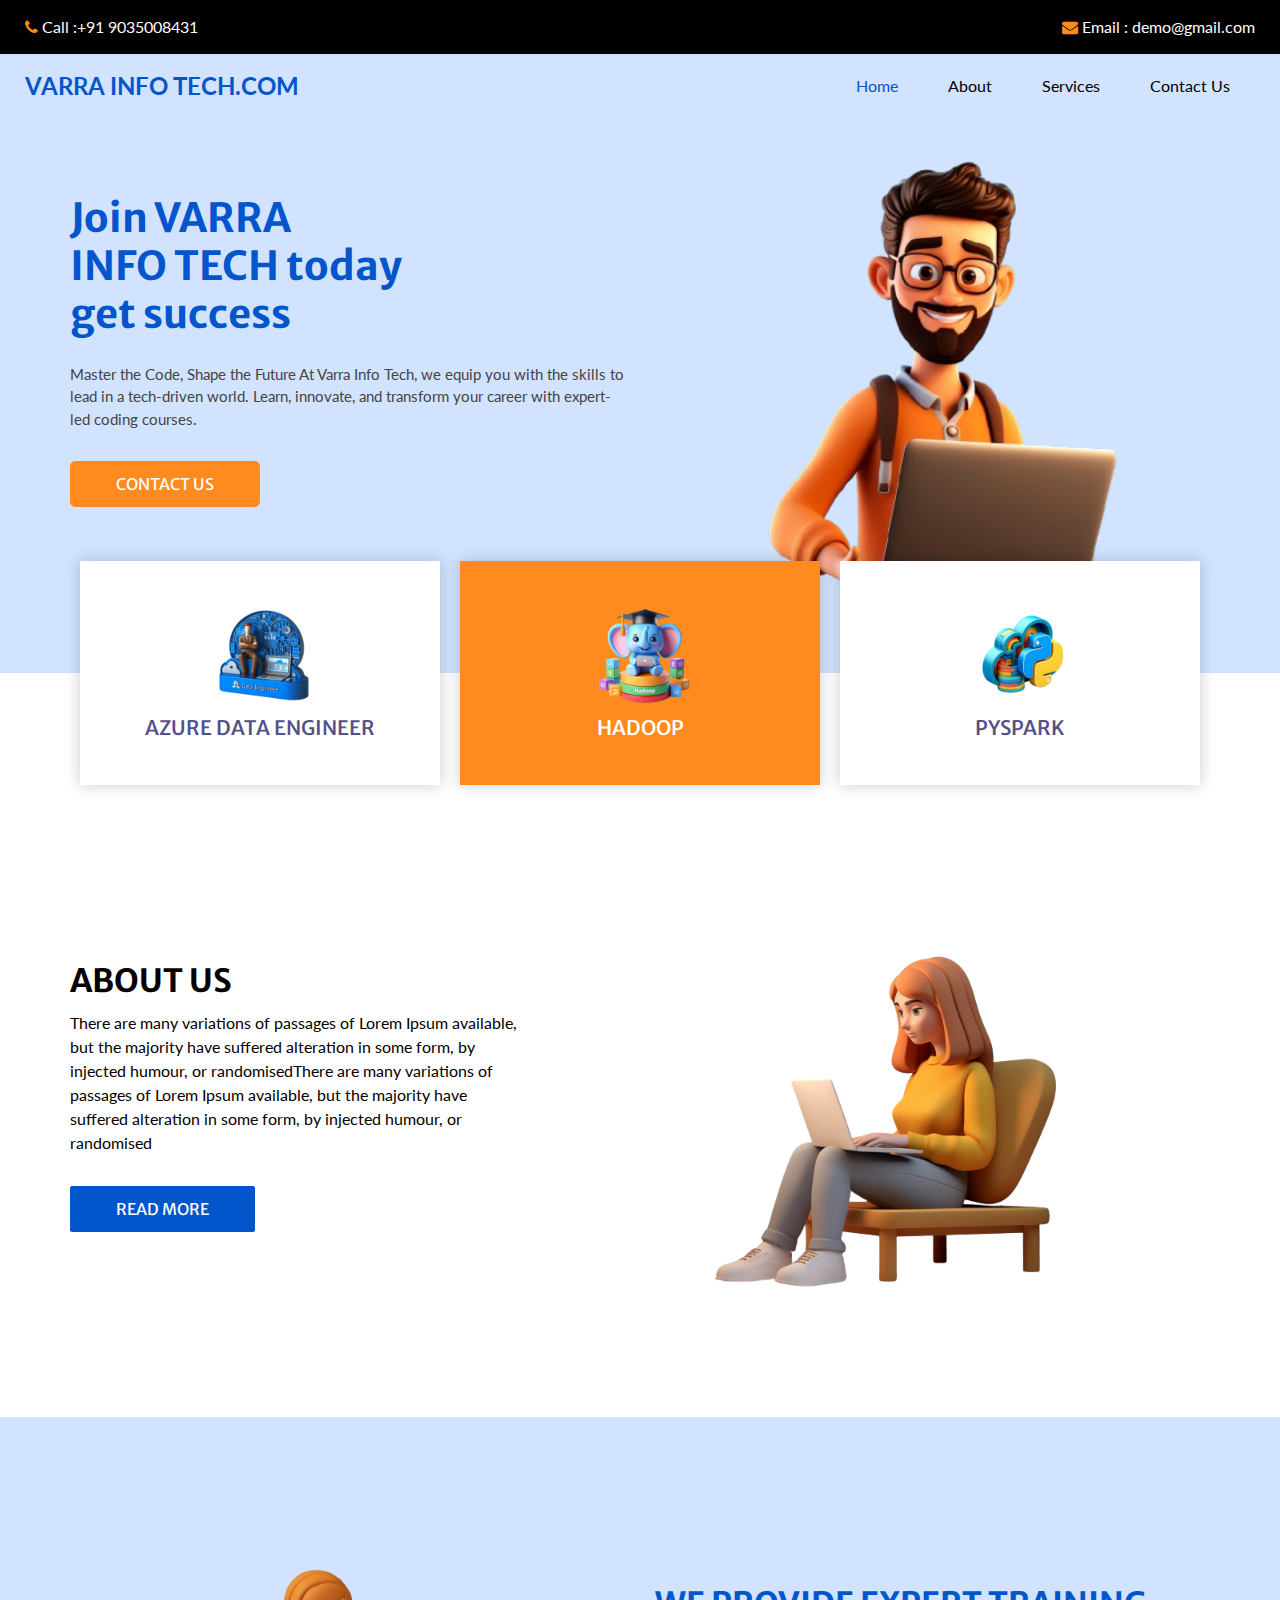
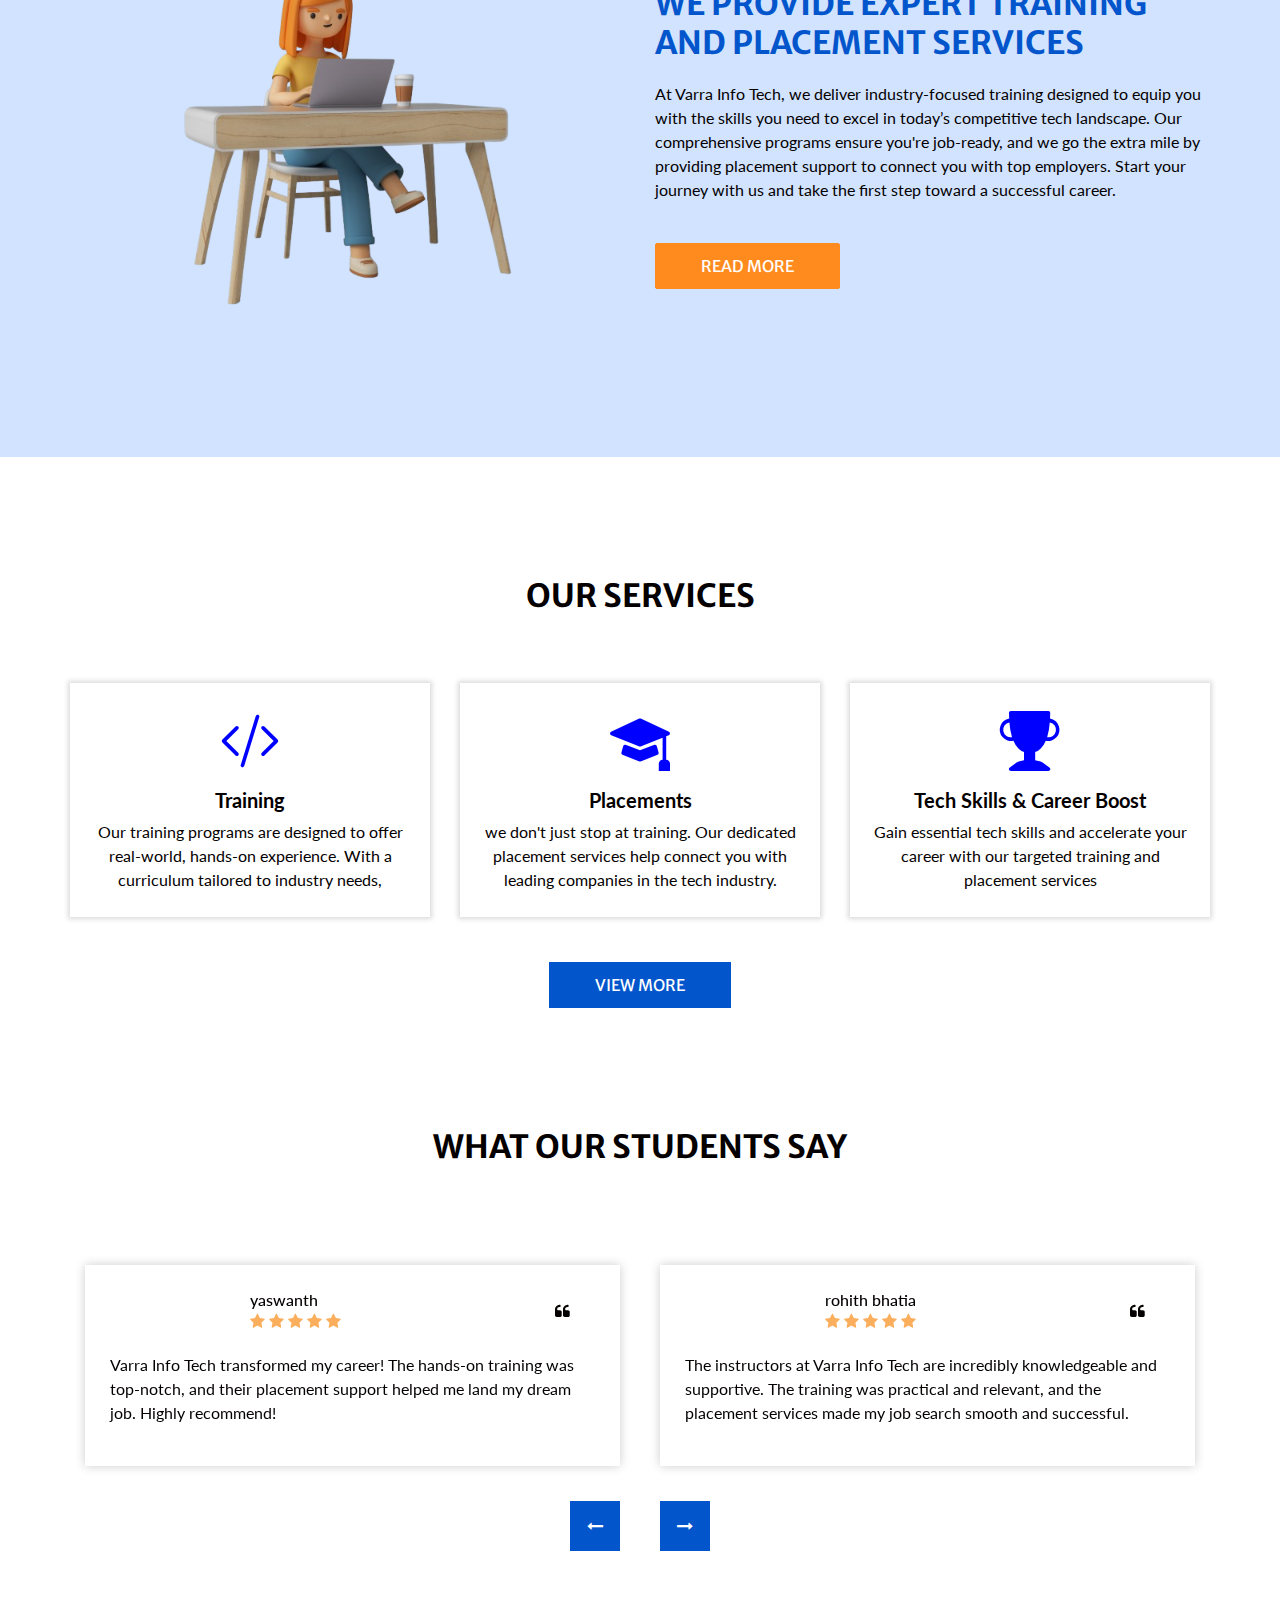
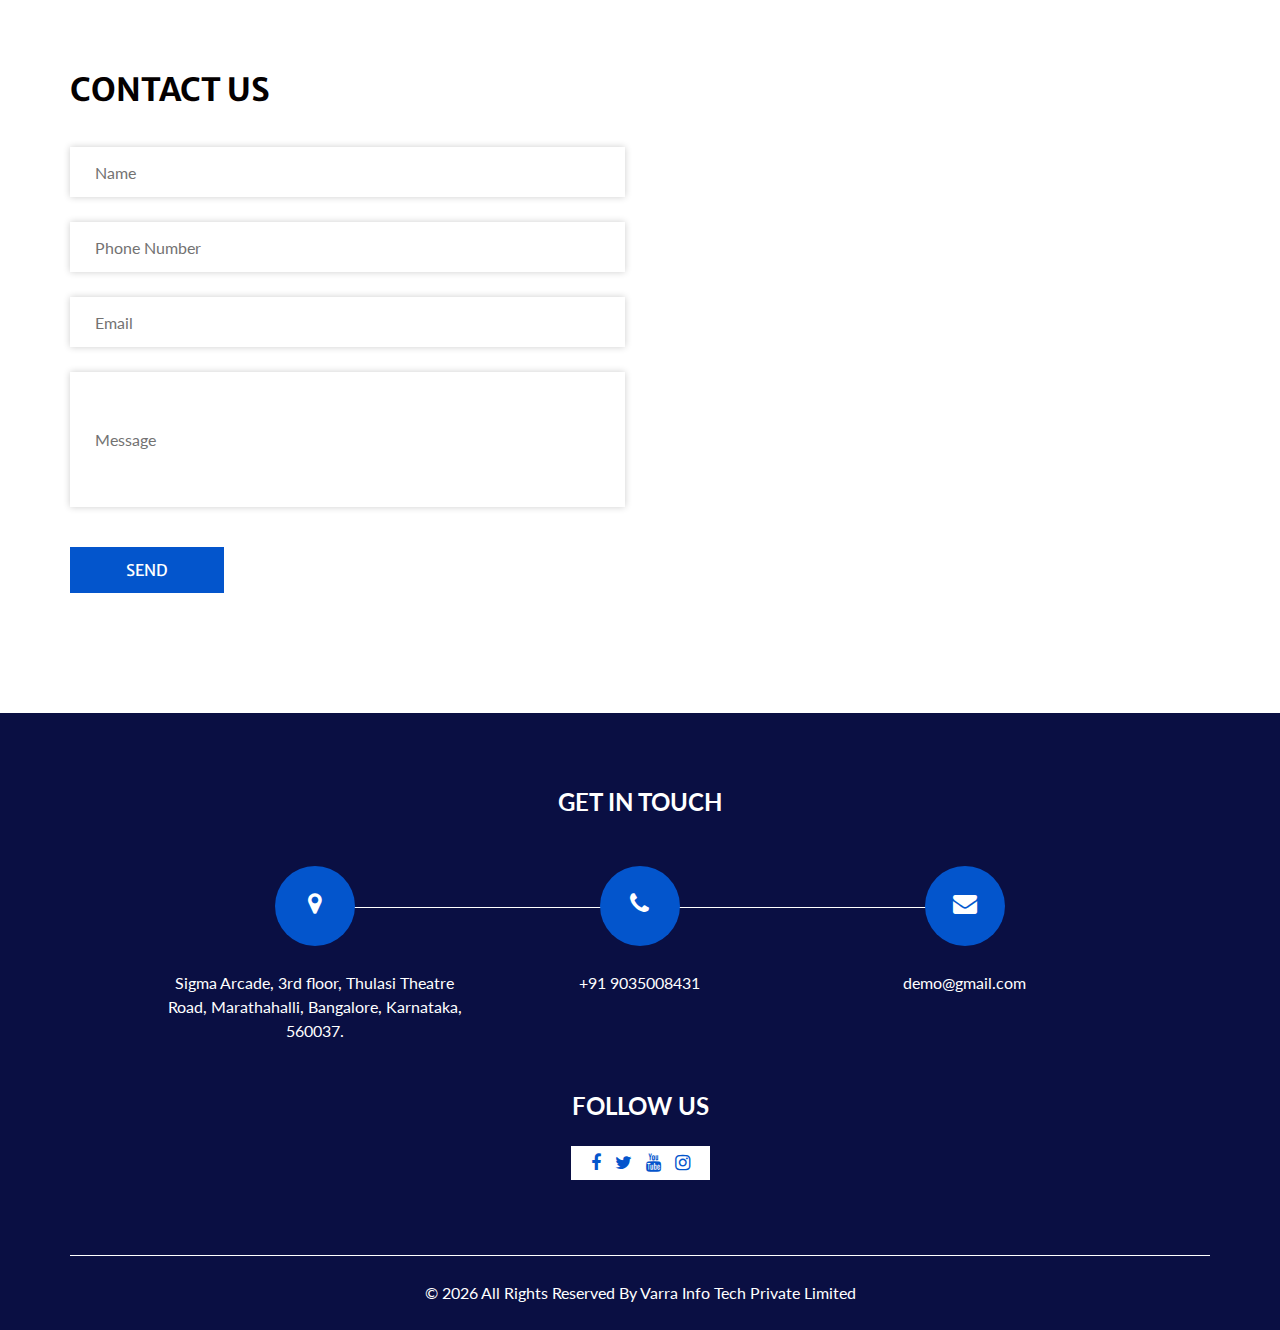
==== index.html @ 155549ef "varra" ====
<!DOCTYPE html>
<html>

<head>
  <!-- Basic -->
  <meta charset="utf-8" />
  <meta http-equiv="X-UA-Compatible" content="IE=edge" />
  <!-- Mobile Metas -->
  <meta name="viewport" content="width=device-width, initial-scale=1, shrink-to-fit=no" />
  <!-- Site Metas -->
  <meta name="keywords" content="" />
  <meta name="description" content="" />
  <meta name="author" content="" />

  <title>Inance</title>

  <!-- slider stylesheet -->
  <link rel="stylesheet" type="text/css" href="https://cdnjs.cloudflare.com/ajax/libs/OwlCarousel2/2.3.4/assets/owl.carousel.min.css" />
  <!-- bootstrap core css -->
  <link rel="stylesheet" type="text/css" href="css/bootstrap.css" />
  <!-- font awesome style -->
  <link rel="stylesheet" type="text/css" href="css/font-awesome.min.css" />

  <!-- Custom styles for this template -->
  <link href="css/style.css" rel="stylesheet" />
  <!-- responsive style -->
  <link href="css/responsive.css" rel="stylesheet" />

</head>

<body>
  <div class="hero_area">
    <!-- header section strats -->
    <header class="header_section">
      <div class="header_top">
        <div class="container-fluid">
          <div class="contact_nav">
            <a href="">
              <i class="fa fa-phone" aria-hidden="true"></i>
              <span>
                Call :+91 9035008431
              </span>
            </a>
            <a href="">
              <i class="fa fa-envelope" aria-hidden="true"></i>
              <span>
                Email : demo@gmail.com
              </span>
            </a>
          </div>
        </div>
      </div>
      <div class="header_bottom">
        <div class="container-fluid">
          <nav class="navbar navbar-expand-lg custom_nav-container ">
            <a class="navbar-brand" href="index.html">
              <span>
                VARRA INFO TECH.COM
              </span>
            </a>

            <button class="navbar-toggler" type="button" data-toggle="collapse" data-target="#navbarSupportedContent" aria-controls="navbarSupportedContent" aria-expanded="false" aria-label="Toggle navigation">
              <span class=""> </span>
            </button>

            <div class="collapse navbar-collapse" id="navbarSupportedContent">
              <ul class="navbar-nav ">
                <li class="nav-item active">
                  <a class="nav-link" href="index.html">Home <span class="sr-only">(current)</span></a>
                </li>
                <li class="nav-item">
                  <a class="nav-link" href="about.html"> About</a>
                </li>
                <li class="nav-item">
                  <a class="nav-link" href="service.html">Services</a>
                </li>
                <li class="nav-item">
                  <a class="nav-link" href="contact.html">Contact Us</a>
                </li>
              </ul>
            </div>
          </nav>
        </div>
      </div>
    </header>
    <!-- end header section -->
    <!-- slider section -->
    <section class="slider_section ">
      <div class="container ">
        <div class="row">
          <div class="col-md-6 ">
            <div class="detail-box">
              <h1>
                Join VARRA <br>
                INFO TECH today <br>
                get success
              </h1>
              <p>
                Master the Code, Shape the Future
At Varra Info Tech, we equip you with the skills to lead in a tech-driven world. Learn, innovate, and transform your career with expert-led coding courses.
              </p>
              <a href="">
                Contact Us
              </a>
            </div>
          </div>
          <div class="col-md-6">
            <div class="img-box">
              <img src="images/view-3d-man-using-laptop-removebg-preview.png" alt="">
            </div>
          </div>
        </div>
      </div>
    </section>
    <!-- end slider section -->
  </div>

  <!-- feature section -->
  <section class="feature_section">
    <div class="container">
      <div class="feature_container">
        <div class="box">
          <div class="img-box">
           <img class="b-logos" src="./images/azure-removebg-preview.png" alt="">
          </div>
          <h5 class="name">
            Azure data engineer
          </h5>
        </div>
        <div class="box active">
          <div class="img-box">
            <img class="b-logos" src="./images/hadoop-removebg-preview.png" alt="">
          </div>
          <h5 class="name">
            Hadoop
          </h5>
        </div>
        <div class="box">
          <div class="img-box">
            <img class="b-logos" src="./images/python-removebg-preview.png" alt="">
          </div>
          <h5 class="name">
            Pyspark
          </h5>
        </div>
      </div>
    </div>
  </section>

  <!-- end feature section -->

  <!-- about section -->

  <section class="about_section layout_padding-bottom">
    <div class="container">
      <div class="row">
        <div class="col-lg-5 col-md-6">
          <div class="detail-box">
            <h2>
              About us
            </h2>
            <p>
              There are many variations of passages of Lorem Ipsum available, but the majority have suffered alteration in some form, by injected humour, or randomisedThere are many variations of passages of Lorem Ipsum available, but the majority have suffered alteration in some form, by injected humour, or randomised
            </p>
            <a href="">
              Read More
            </a>
          </div>
        </div>
        <div class="col-lg-7 col-md-6">
          <div class="img-box">
            <img class="three-d-img"src="images/3d-rendering-cartoon-like-woman-working-computer-removebg-preview.png" alt="">
          </div>
        </div>
      </div>
    </div>
  </section>

  <!-- end about section -->


  <!-- professional section -->

  <section class="professional_section layout_padding">
    <div class="container">
      <div class="row">
        <div class="col-md-6">
          <div class="img-box">
            <img class="three-d-img" src="images/13678513_5190435-removebg-preview.png" alt="">
          </div>
        </div>
        <div class="col-md-6 ">
          <div class="detail-box">
            <h2>
              We Provide Expert Training and
              Placement Services
            </h2>
            <p>
              At Varra Info Tech, we deliver industry-focused training designed to equip you with the skills you need to excel in today’s competitive tech landscape. Our comprehensive programs ensure you're job-ready, and we go the extra mile by providing placement support to connect you with top employers. Start your journey with us and take the first step toward a successful career.
            </p>
            <a href="">
              Read More
            </a>
          </div>
        </div>
      </div>
    </div>
  </section>

  <!-- end professional section -->

  <!-- service section -->

  <section class="service_section layout_padding">
    <div class="container ">
      <div class="heading_container heading_center">
        <h2> Our Services </h2>
      </div>
      <div class="row">
        <div class="col-sm-6 col-md-4 mx-auto">
          <div class="box ">
            <div class="img-box">
              <i class="bi bi-code-slash b-ico"></i>
            </div>
            <div class="detail-box">
              <h5>
                Training
              </h5>
              <p>
                Our training programs are designed to offer real-world, hands-on experience. With a curriculum tailored to industry needs,
              </p>
            </div>
          </div>
        </div>
        <div class="col-sm-6 col-md-4 mx-auto">
          <div class="box ">
            <div class="img-box">
              <i class="bi bi-mortarboard-fill b-ico"></i>
            </div>
            <div class="detail-box">
              <h5>
                Placements
              </h5>
              <p>
                we don't just stop at training. Our dedicated placement services help connect you with leading companies in the tech industry.
              </p>
            </div>
          </div>
        </div>
        <div class="col-sm-6 col-md-4 mx-auto">
          <div class="box ">
            <div class="img-box">
              <i class="bi bi-trophy-fill b-ico"></i>
            </div>
            <div class="detail-box">
              <h5>
                Tech Skills & Career Boost
              </h5>
              <p>
                Gain essential tech skills and accelerate your career with our targeted training and placement services
              </p>
            </div>
          </div>
        </div>
      </div>
      <div class="btn-box">
        <a href="">
          View More
        </a>
      </div>
    </div>
  </section>

  <!-- end service section -->

  <!-- client section -->

  <section class="client_section ">
    <div class="container">
      <div class="heading_container heading_center">
        <h2>
          What Our Students Say
        </h2>
      </div>
      <div class="carousel-wrap layout_padding2-top ">
        <div class="owl-carousel">
          <div class="item">
            <div class="box">
              <div class="client_id">
                <div class="img-box">
                  <img src="images/client-1.jpg" alt="">
                </div>
                <div class="client_detail">
                  <div class="client_info">
                    <h6>
                      yaswanth
                    </h6>
                    <i class="fa fa-star" aria-hidden="true"></i>
                    <i class="fa fa-star" aria-hidden="true"></i>
                    <i class="fa fa-star" aria-hidden="true"></i>
                    <i class="fa fa-star" aria-hidden="true"></i>
                    <i class="fa fa-star" aria-hidden="true"></i>
                  </div>
                  <i class="fa fa-quote-left" aria-hidden="true"></i>
                </div>
              </div>
              <div class="client_text">
                <p>
                  Varra Info Tech transformed my career! The hands-on training was top-notch, and their placement support helped me land my dream job. Highly recommend!
                </p>
              </div>
            </div>
          </div>
          <div class="item">
            <div class="box">
              <div class="client_id">
                <div class="img-box">
                  <img src="images/client-2.jpg" alt="">
                </div>
                <div class="client_detail">
                  <div class="client_info">
                    <h6>
                      rohith bhatia
                    </h6>
                    <i class="fa fa-star" aria-hidden="true"></i>
                    <i class="fa fa-star" aria-hidden="true"></i>
                    <i class="fa fa-star" aria-hidden="true"></i>
                    <i class="fa fa-star" aria-hidden="true"></i>
                    <i class="fa fa-star" aria-hidden="true"></i>
                  </div>
                  <i class="fa fa-quote-left" aria-hidden="true"></i>
                </div>
              </div>
              <div class="client_text">
                <p>
                  The instructors at Varra Info Tech are incredibly knowledgeable and supportive. The training was practical and relevant, and the placement services made my job search smooth and successful.
                </p>
              </div>
            </div>
          </div>
          <div class="item">
            <div class="box">
              <div class="client_id">
                <div class="img-box">
                  <img src="images/client-1.jpg" alt="">
                </div>
                <div class="client_detail">
                  <div class="client_info">
                    <h6>
                      David
                    </h6>
                    <i class="fa fa-star" aria-hidden="true"></i>
                    <i class="fa fa-star" aria-hidden="true"></i>
                    <i class="fa fa-star" aria-hidden="true"></i>
                    <i class="fa fa-star" aria-hidden="true"></i>
                    <i class="fa fa-star" aria-hidden="true"></i>
                  </div>
                  <i class="fa fa-quote-left" aria-hidden="true"></i>
                </div>
              </div>
              <div class="client_text">
                <p>
                  I couldn’t have asked for a better learning experience. Varra Info Tech provided exceptional training and excellent job placement assistance. My new career path is thanks to them!
                </p>
              </div>
            </div>
          </div>
          <div class="item">
            <div class="box">
              <div class="client_id">
                <div class="img-box">
                  <img src="images/client-2.jpg" alt="">
                </div>
                <div class="client_detail">
                  <div class="client_info">
                    <h6>
                      sarah W
                    </h6>
                    <i class="fa fa-star" aria-hidden="true"></i>
                    <i class="fa fa-star" aria-hidden="true"></i>
                    <i class="fa fa-star" aria-hidden="true"></i>
                    <i class="fa fa-star" aria-hidden="true"></i>
                    <i class="fa fa-star" aria-hidden="true"></i>
                  </div>
                  <i class="fa fa-quote-left" aria-hidden="true"></i>
                </div>
              </div>
              <div class="client_text">
                <p>
                  Varra Info Tech offers comprehensive training that truly prepares you for the industry. The placement team is also fantastic — I got a great job right after completing the course!
                </p>
              </div>
            </div>
          </div>
        </div>
      </div>
    </div>
  </section>

  <!-- end client section -->

  <!-- contact section -->

  <section class="contact_section layout_padding">
    <div class="container">
      <div class="heading_container">
        <h2>
          Contact Us
        </h2>
      </div>
      <div class="row">
        <div class="col-md-6">
          <form action="">
            <div>
              <input type="text" placeholder="Name" />
            </div>
            <div>
              <input type="text" placeholder="Phone Number" />
            </div>
            <div>
              <input type="email" placeholder="Email" />
            </div>
            <div>
              <input type="text" class="message-box" placeholder="Message" />
            </div>
            <div class="d-flex ">
              <button>
                SEND
              </button>
            </div>
          </form>
        </div>
        <div class="col-md-6">
          <div class="map_container">
            <div class="map">
              <div id="googleMap" style="width:100%;height:100%;">
                <iframe src="https://www.google.com/maps/embed?pb=!1m18!1m12!1m3!1d3888.244846507994!2d77.69542037428357!3d12.956178287357764!2m3!1f0!2f0!3f0!3m2!1i1024!2i768!4f13.1!3m3!1m2!1s0x3bae13ccbdf0d9d7%3A0x99f592936b758541!2s434%2C%20Tulsi%20Theater%20Rd%2C%20Marathahalli%20Village%2C%20Marathahalli%2C%20Bengaluru%2C%20Karnataka%20560037!5e0!3m2!1sen!2sin!4v1726116457026!5m2!1sen!2sin" width="600" height="450" style="border:0;" allowfullscreen="" loading="lazy" referrerpolicy="no-referrer-when-downgrade"></iframe>
              </div>
            </div>
          </div>
        </div>
      </div>
    </div>
  </section>

  <!-- end contact section -->


  <!-- info section -->
  <section class="info_section ">
    <div class="container">
      <h4>
        Get In Touch
      </h4>
      <div class="row">
        <div class="col-lg-10 mx-auto">
          <div class="info_items">
            <div class="row">
              <div class="col-md-4">
                <a href="">
                  <div class="item ">
                    <div class="img-box ">
                      <i class="fa fa-map-marker" aria-hidden="true"></i>
                    </div>
                    <p>
                      Sigma Arcade, 3rd floor,
Thulasi Theatre Road,
Marathahalli, Bangalore,
Karnataka, 560037.
                    </p>
                  </div>
                </a>
              </div>
              <div class="col-md-4">
                <a href="">
                  <div class="item ">
                    <div class="img-box ">
                      <i class="fa fa-phone" aria-hidden="true"></i>
                    </div>
                    <p>
                     +91 9035008431
                    </p>
                  </div>
                </a>
              </div>
              <div class="col-md-4">
                <a href="">
                  <div class="item ">
                    <div class="img-box">
                      <i class="fa fa-envelope" aria-hidden="true"></i>
                    </div>
                    <p>
                      demo@gmail.com
                    </p>
                  </div>
                </a>
              </div>
            </div>
          </div>
        </div>
      </div>
    </div>
    <div class="social-box">
      <h4>
        Follow Us
      </h4>
      <div class="box">
        <a href="">
          <i class="fa fa-facebook" aria-hidden="true"></i>
        </a>
        <a href="">
          <i class="fa fa-twitter" aria-hidden="true"></i>
        </a>
        <a href="">
          <i class="fa fa-youtube" aria-hidden="true"></i>
        </a>
        <a href="">
          <i class="fa fa-instagram" aria-hidden="true"></i>
        </a>
      </div>
    </div>
  </section>



  <!-- end info_section -->

  <!-- footer section -->
  <footer class="footer_section">
    <div class="container">
      <p>
        &copy; <span id="displayDateYear"></span> All Rights Reserved By
        <a href="https://html.design/">Varra Info Tech Private Limited</a>
      </p>
    </div>
  </footer>
  <!-- footer section -->

  <script src="js/jquery-3.4.1.min.js"></script>
  <script src="js/bootstrap.js"></script>
  <script src="https://cdnjs.cloudflare.com/ajax/libs/OwlCarousel2/2.3.4/owl.carousel.min.js">
  </script>
  <script src="js/custom.js"></script>
 


</body>

</html>
---- css/style.css ----
@import url("https://cdn.jsdelivr.net/npm/bootstrap-icons@1.11.3/font/bootstrap-icons.min.css");
@import url("https://fonts.googleapis.com/css2?family=Lato:wght@400;700&family=Merriweather+Sans:wght@400;700&display=swap");
body {
  font-family: 'Lato', sans-serif;
  color: #040000;
}

.layout_padding {
  padding-top: 120px;
  padding-bottom: 120px;
}

.layout_padding2 {
  padding: 45px 0;
}

.layout_padding2-top {
  padding-top: 45px;
}

.layout_padding2-bottom {
  padding-bottom: 45px;
}

.layout_padding-top {
  padding-top: 120px;
}

.layout_padding-bottom {
  padding-bottom: 120px;
}

.heading_container {
  display: -webkit-box;
  display: -ms-flexbox;
  display: flex;
  -webkit-box-orient: vertical;
  -webkit-box-direction: normal;
      -ms-flex-direction: column;
          flex-direction: column;
  -webkit-box-align: start;
      -ms-flex-align: start;
          align-items: flex-start;
}

.heading_container h2 {
  font-weight: bold;
  display: -webkit-box;
  display: -ms-flexbox;
  display: flex;
  -webkit-box-align: center;
      -ms-flex-align: center;
          align-items: center;
  text-transform: uppercase;
  font-family: 'Merriweather Sans', sans-serif;
}

.heading_container p {
  margin-bottom: 0;
}

.heading_container.heading_center {
  -webkit-box-align: center;
      -ms-flex-align: center;
          align-items: center;
  text-align: center;
}

h1,
h2 {
  font-family: 'Merriweather Sans', sans-serif;
}

a,
a:hover,
a:focus {
  text-decoration: none;
}

/*header section*/
.hero_area {
  position: relative;
  background-color: #d1e3ff;
}

.header_section .container-fluid {
  padding-right: 25px;
  padding-left: 25px;
}

.header_section .header_top {
  padding: 15px 0;
  background-color: #000000;
}

.header_section .header_top .contact_nav {
  display: -webkit-box;
  display: -ms-flexbox;
  display: flex;
  -webkit-box-pack: justify;
      -ms-flex-pack: justify;
          justify-content: space-between;
}

.header_section .header_top .contact_nav a {
  color: #ffffff;
}

.header_section .header_top .contact_nav a i {
  color: #ff8a1d;
}

.header_section .header_bottom {
  padding: 10px 0;
}

.navbar-brand {
  padding: 0;
  margin: 0;
  color: #000000;
  font-weight: bold;
  font-size: 24px;
  font-weight: bold;
}

.navbar-brand span {
  color: #0355cc;
  text-transform: uppercase;
}

.custom_nav-container {
  padding: 0;
}

.custom_nav-container .navbar-nav {
  margin-left: auto;
}

.custom_nav-container .navbar-nav .nav-item .nav-link {
  padding: 10px 25px;
  color: #000000;
  text-align: center;
}

.custom_nav-container .navbar-nav .nav-item:hover .nav-link, .custom_nav-container .navbar-nav .nav-item.active .nav-link {
  color: #0355cc;
}

.custom_nav-container .form-inline .nav_search-btn {
  width: 35px;
  height: 35px;
  padding: 0;
  border: none;
  color: #000000;
}

.custom_nav-container .form-inline .nav_search-btn:hover {
  color: #0355cc;
}

.custom_nav-container .navbar-toggler {
  outline: none;
}

.custom_nav-container .navbar-toggler {
  padding: 0;
  width: 37px;
  height: 42px;
  -webkit-transition: all .3s;
  transition: all .3s;
}

.custom_nav-container .navbar-toggler span {
  display: block;
  width: 35px;
  height: 4px;
  background-color: #000000;
  margin: 7px 0;
  -webkit-transition: all 0.3s;
  transition: all 0.3s;
  position: relative;
  border-radius: 5px;
  -webkit-transition: all .3s;
  transition: all .3s;
}

.custom_nav-container .navbar-toggler span::before, .custom_nav-container .navbar-toggler span::after {
  content: "";
  position: absolute;
  left: 0;
  height: 100%;
  width: 100%;
  background-color: #000000;
  top: -10px;
  border-radius: 5px;
  -webkit-transition: all .3s;
  transition: all .3s;
}

.custom_nav-container .navbar-toggler span::after {
  top: 10px;
}

.custom_nav-container .navbar-toggler[aria-expanded="true"] {
  -webkit-transform: rotate(360deg);
          transform: rotate(360deg);
}

.custom_nav-container .navbar-toggler[aria-expanded="true"] span {
  -webkit-transform: rotate(45deg);
          transform: rotate(45deg);
}

.custom_nav-container .navbar-toggler[aria-expanded="true"] span::before, .custom_nav-container .navbar-toggler[aria-expanded="true"] span::after {
  -webkit-transform: rotate(90deg);
          transform: rotate(90deg);
  top: 0;
}

.custom_nav-container .navbar-toggler[aria-expanded="true"] .s-1 {
  -webkit-transform: rotate(45deg);
          transform: rotate(45deg);
  margin: 0;
  margin-bottom: -4px;
}

.custom_nav-container .navbar-toggler[aria-expanded="true"] .s-2 {
  display: none;
}

.custom_nav-container .navbar-toggler[aria-expanded="true"] .s-3 {
  -webkit-transform: rotate(-45deg);
          transform: rotate(-45deg);
  margin: 0;
  margin-top: -4px;
}

.custom_nav-container .navbar-toggler[aria-expanded="false"] .s-1,
.custom_nav-container .navbar-toggler[aria-expanded="false"] .s-2,
.custom_nav-container .navbar-toggler[aria-expanded="false"] .s-3 {
  -webkit-transform: none;
          transform: none;
}

.quote_btn-container {
  display: -webkit-box;
  display: -ms-flexbox;
  display: flex;
  -webkit-box-align: center;
      -ms-flex-align: center;
          align-items: center;
}

.quote_btn-container a {
  color: #ffffff;
  margin-right: 25px;
  text-transform: uppercase;
}

.quote_btn-container a span {
  margin-left: 5px;
}

.quote_btn-container a:hover {
  color: #ff8a1d;
}

/*end header section*/
/* slider section */
.slider_section {
  -webkit-box-flex: 1;
      -ms-flex: 1;
          flex: 1;
  display: -webkit-box;
  display: -ms-flexbox;
  display: flex;
  -webkit-box-align: center;
      -ms-flex-align: center;
          align-items: center;
  background-size: cover;
  background-position: bottom;
}

.slider_section .row {
  -webkit-box-align: center;
      -ms-flex-align: center;
          align-items: center;
}

.slider_section #customCarousel1 {
  width: 100%;
  position: unset;
}

.slider_section .detail-box {
  padding-bottom: 90px;
}

.slider_section .detail-box h1 {
  font-weight: bold;
  margin-bottom: 25px;
  color: #0355cc;
}

.slider_section .detail-box p {
  color: #444;
  font-size: 15px;
}

.slider_section .detail-box a {
  display: inline-block;
  font-family: 'Merriweather Sans', sans-serif;
  text-transform: uppercase;
  padding: 10px 45px;
  background-color: #ff8a1d;
  border: 1px solid #ff8a1d;
  border-radius: 5px;
  color: #ffffff;
  margin-top: 15px;
}

.slider_section .detail-box a:hover {
  background-color: transparent;
  color: #ff8a1d;
}

.slider_section .img-box img {
  width: 100%;
}

.feature_section {
  -webkit-transform: translateY(-50%);
          transform: translateY(-50%);
}

.feature_section .feature_container {
  display: -webkit-box;
  display: -ms-flexbox;
  display: flex;
}

.feature_section .feature_container .box {
  -webkit-box-flex: 1;
      -ms-flex: 1;
          flex: 1;
  display: -webkit-box;
  display: -ms-flexbox;
  display: flex;
  -webkit-box-orient: vertical;
  -webkit-box-direction: normal;
      -ms-flex-direction: column;
          flex-direction: column;
  -webkit-box-align: center;
      -ms-flex-align: center;
          align-items: center;
  text-align: center;
  margin: 0 10px;
  padding: 45px 15px;
  background-color: #ffffff;
  color: #555089;
  -webkit-transition: all 0.3s;
  transition: all 0.3s;
  -webkit-box-shadow: 0 0 15px 0 rgba(0, 0, 0, 0.2);
          box-shadow: 0 0 15px 0 rgba(0, 0, 0, 0.2);
}

.feature_section .feature_container .box .img-box {
  width: 90px;
  height: 90px;
}

.feature_section .feature_container .box .img-box svg {
  width: 100%;
  height: auto;
  max-height: 100%;
  fill: #726dae;
  -webkit-transition: all 0.3s;
  transition: all 0.3s;
}

.feature_section .feature_container .box .img-box svg path {
  fill: #726dae;
}

.feature_section .feature_container .box .name {
  margin-top: 20px;
  text-transform: uppercase;
  font-family: 'Merriweather Sans', sans-serif;
  margin-bottom: 0;
}

.feature_section .feature_container .box:hover, .feature_section .feature_container .box.active {
  background-color: #ff8a1d;
  color: #ffffff;
}

.feature_section .feature_container .box:hover .img-box svg, .feature_section .feature_container .box.active .img-box svg {
  fill: #ffffff;
}

.feature_section .feature_container .box:hover .img-box svg path, .feature_section .feature_container .box.active .img-box svg path {
  fill: #ffffff;
}

.about_section .row {
  -webkit-box-align: center;
      -ms-flex-align: center;
          align-items: center;
}

.about_section .detail-box h2 {
  text-transform: uppercase;
  font-weight: bold;
}

.about_section .detail-box p {
  margin-top: 10px;
}

.about_section .detail-box a {
  margin-top: 15px;
  display: inline-block;
  font-family: 'Merriweather Sans', sans-serif;
  text-transform: uppercase;
  padding: 10px 45px;
  background-color: #0355cc;
  border: 1px solid #0355cc;
  border-radius: 2px;
  color: #ffffff;
}

.about_section .detail-box a:hover {
  background-color: transparent;
  color: #0355cc;
}

.about_section .img-box img {
  width: 100%;
}

.professional_section {
  background-color: #d1e3ff;
}

.professional_section .row {
  -webkit-box-align: center;
      -ms-flex-align: center;
          align-items: center;
}

.professional_section .img-box img {
  width: 100%;
}

.professional_section .detail-box h2 {
  text-transform: uppercase;
  font-weight: bold;
  color: #0355cc;
}

.professional_section .detail-box p {
  margin-top: 20px;
}

.professional_section .detail-box a {
  margin-top: 25px;
  display: inline-block;
  font-family: 'Merriweather Sans', sans-serif;
  text-transform: uppercase;
  padding: 10px 45px;
  background-color: #ff8a1d;
  border: 1px solid #ff8a1d;
  border-radius: 2px;
  color: #ffffff;
}

.professional_section .detail-box a:hover {
  background-color: transparent;
  color: #ff8a1d;
}

.service_section {
  position: relative;
}

.service_section .box {
  margin-top: 30px;
  text-align: center;
  -webkit-box-shadow: 0 0 5px 2px rgba(0, 0, 0, 0.15);
          box-shadow: 0 0 5px 2px rgba(0, 0, 0, 0.15);
  padding: 25px 15px;
  -webkit-transition: all .3s;
  transition: all .3s;
  display: -webkit-box;
  display: -ms-flexbox;
  display: flex;
  -webkit-box-orient: vertical;
  -webkit-box-direction: normal;
      -ms-flex-direction: column;
          flex-direction: column;
  -webkit-box-align: center;
      -ms-flex-align: center;
          align-items: center;
}

.service_section .box .img-box {
  width: 65px;
  height: 65px;
  display: -webkit-box;
  display: -ms-flexbox;
  display: flex;
  -webkit-box-pack: center;
      -ms-flex-pack: center;
          justify-content: center;
  -webkit-box-align: center;
      -ms-flex-align: center;
          align-items: center;
}

.service_section .box .img-box img {
  max-height: 100%;
  max-width: 100%;
  -webkit-transition: all .3s;
  transition: all .3s;
}

.service_section .box .detail-box {
  margin-top: 15px;
}

.service_section .box .detail-box h5 {
  font-weight: bold;
}

.service_section .box .detail-box p {
  margin: 0;
}

.service_section .box:hover {
  background-color: #ff8a1d;
  color: #ffffff;
}

.service_section .box:hover .img-box img {
  -webkit-filter: brightness(0) invert(1);
          filter: brightness(0) invert(1);
}

.service_section .btn-box {
  display: -webkit-box;
  display: -ms-flexbox;
  display: flex;
  -webkit-box-pack: center;
      -ms-flex-pack: center;
          justify-content: center;
  margin-top: 45px;
}

.service_section .btn-box a {
  display: inline-block;
  font-family: 'Merriweather Sans', sans-serif;
  text-transform: uppercase;
  padding: 10px 45px;
  background-color: #0355cc;
  border: 1px solid #0355cc;
  border-radius: 0;
  color: #ffffff;
}

.service_section .btn-box a:hover {
  background-color: transparent;
  color: #0355cc;
}

.client_section .heading_container {
  -webkit-box-align: center;
      -ms-flex-align: center;
          align-items: center;
  text-align: center;
}

.client_section .box {
  margin: 15px;
  -webkit-box-shadow: 0 0 10px 0 rgba(0, 0, 0, 0.2);
          box-shadow: 0 0 10px 0 rgba(0, 0, 0, 0.2);
  padding: 25px;
}

.client_section .box .client_id {
  display: -webkit-box;
  display: -ms-flexbox;
  display: flex;
}

.client_section .box .client_id .img-box {
  width: 125px;
  min-width: 125px;
  margin-right: 15px;
}

.client_section .box .client_id .img-box img {
  width: 100%;
  border-radius: 100%;
}

.client_section .box .client_id .client_detail {
  display: -webkit-box;
  display: -ms-flexbox;
  display: flex;
  -webkit-box-align: center;
      -ms-flex-align: center;
          align-items: center;
  -webkit-box-pack: justify;
      -ms-flex-pack: justify;
          justify-content: space-between;
  -webkit-box-flex: 1;
      -ms-flex: 1;
          flex: 1;
  padding-right: 25px;
}

.client_section .box .client_id .client_detail .client_info h6 {
  margin-bottom: 0;
}

.client_section .box .client_id .client_detail .client_info i {
  color: #fbaf5d;
}

.client_section .box .client_text {
  margin-top: 20px;
}

.client_section .owl-carousel .owl-nav {
  display: -webkit-box;
  display: -ms-flexbox;
  display: flex;
  -webkit-box-pack: center;
      -ms-flex-pack: center;
          justify-content: center;
  margin-top: 20px;
}

.client_section .owl-carousel .owl-nav button {
  width: 50px;
  height: 50px;
  background-color: #0355cc;
  outline: none;
  margin: 0 20px;
  color: #ffffff;
}

.heading_container {
  margin-bottom: 30px;
}

.contact_section input {
  width: 100%;
  border: none;
  height: 50px;
  margin-bottom: 25px;
  padding-left: 25px;
  background-color: #ffffff;
  outline: none;
  color: #ffffff;
  -webkit-box-shadow: 0 0 7px 0 rgba(0, 0, 0, 0.2);
          box-shadow: 0 0 7px 0 rgba(0, 0, 0, 0.2);
}

.contact_section input::-webkit-input-placeholder {
  color: #737272;
}

.contact_section input:-ms-input-placeholder {
  color: #737272;
}

.contact_section input::-ms-input-placeholder {
  color: #737272;
}

.contact_section input::placeholder {
  color: #737272;
}

.contact_section input.message-box {
  height: 135px;
}

.contact_section button {
  border: none;
  display: inline-block;
  font-family: 'Merriweather Sans', sans-serif;
  text-transform: uppercase;
  padding: 10px 55px;
  background-color: #0355cc;
  border: 1px solid #0355cc;
  border-radius: 0;
  color: #ffffff;
  margin-top: 15px;
}

.contact_section button:hover {
  background-color: transparent;
  color: #0355cc;
}

.contact_section .map_container {
  height: 360px;
}

.contact_section .map_container .map {
  height: 100%;
}

.info_section {
  padding: 75px 0;
  background-color: #0a0f43;
  text-align: center;
  color: #fff;
}

.info_section h4 {
  text-transform: uppercase;
  font-weight: bold;
  margin-bottom: 25px;
}

.info_section .social-box {
  display: -webkit-box;
  display: -ms-flexbox;
  display: flex;
  -webkit-box-orient: vertical;
  -webkit-box-direction: normal;
      -ms-flex-direction: column;
          flex-direction: column;
  -webkit-box-align: center;
      -ms-flex-align: center;
          align-items: center;
  margin-top: 25px;
}

.info_section .social-box .box {
  background-color: #ffffff;
  padding: 5px 15px;
}

.info_section a {
  margin: 0 5px;
  color: #0355cc;
}

.info_section a i {
  font-size: 18px;
}

.info_section a:hover {
  color: #ff8a1d;
}

.info_items a {
  position: relative;
}

.info_items .item {
  display: -webkit-box;
  display: -ms-flexbox;
  display: flex;
  -webkit-box-orient: vertical;
  -webkit-box-direction: normal;
      -ms-flex-direction: column;
          flex-direction: column;
  -webkit-box-align: center;
      -ms-flex-align: center;
          align-items: center;
  text-align: center;
}

.info_items .item .img-box {
  width: 80px;
  height: 80px;
  border-radius: 100%;
  background-color: #ffffff;
  background-repeat: no-repeat;
  background-position: center;
  text-align: center;
  line-height: 80px;
  background-color: #0355cc;
  color: #ffffff;
}

.info_items .item .img-box i {
  font-size: 24px;
}

.info_items .item p {
  margin-top: 25px;
  color: #fff;
  margin-bottom: 0;
  background-color: #0a0f43;
}

.info_items .item:hover .img-box {
  background-color: #ff8a1d;
}

.info_items {
  position: relative;
}

.info_items::before {
  content: "";
  position: absolute;
  top: 65px;
  width: 75%;
  height: 1px;
  background-color: #fff;
  left: 50%;
  -webkit-transform: translateX(-50%);
          transform: translateX(-50%);
}

/* footer section*/
.footer_section {
  background-color: #0a0f43;
}

.footer_section p {
  margin: 0;
  padding: 25px 0;
  color: #ffffff;
  text-align: center;
  border-top: 0.8px solid #ffffff;
}

.footer_section a {
  color: inherit;
}
.b-logos{
  width: 100px;
  height: 100px;
  object-fit: contain;
}
.three-d-img{
  height: 400px;
  width: 350px;
  object-fit: contain;
}
.b-ico{
  font-size: 60px;
  color: blue;
}
---- css/responsive.css ----
@media (max-width: 1300px) {}

@media (max-width: 1120px) {}

@media (max-width: 992px) {
    .hero_area {
        height: auto;
    }

    .header_section .main_nav {
        flex: 1;
    }

    #navbarSupportedContent {
        margin-top: 15px;
    }

    .slider_section {
        padding-top: 45px;
    }

    .feature_section .feature_container .box {
        padding: 30px 15px;
    }

    .feature_section .feature_container .box .img-box {
        width: 75px;
    }


    .feature_section {
        transform: none;
        padding: 90px 0;
    }


}

@media (max-width: 767px) {
    .layout_padding {
        padding-top: 90px;
        padding-bottom: 90px;
    }

    .layout_padding-top {
        padding-top: 90px;
    }

    .layout_padding-bottom {
        padding-bottom: 90px;
    }

    .slider_section .detail-box {
        padding-bottom: 45px;
    }

    .feature_section .feature_container {
        flex-direction: column;
    }

    .feature_section .feature_container .box {
        padding: 30px 15px;
    }

    .feature_section .feature_container .box:not(:nth-last-child(1)) {
        margin-bottom: 15px;
    }

    .about_section .detail-box {
        margin-bottom: 45px;
    }


    .professional_section .img-box {
        display: none;
    }

    .contact_section form {
        margin-bottom: 45px;
    }

    .info_section .info_items::before {
        width: 1px;
        height: 90%;
        top: 25px;
    }

}

@media (max-width: 576px) {}

@media (max-width: 480px) {}

@media (max-width: 400px) {}

@media (max-width: 360px) {}

@media (min-width: 1200px) {
    .container {
        max-width: 1170px;
    }

}
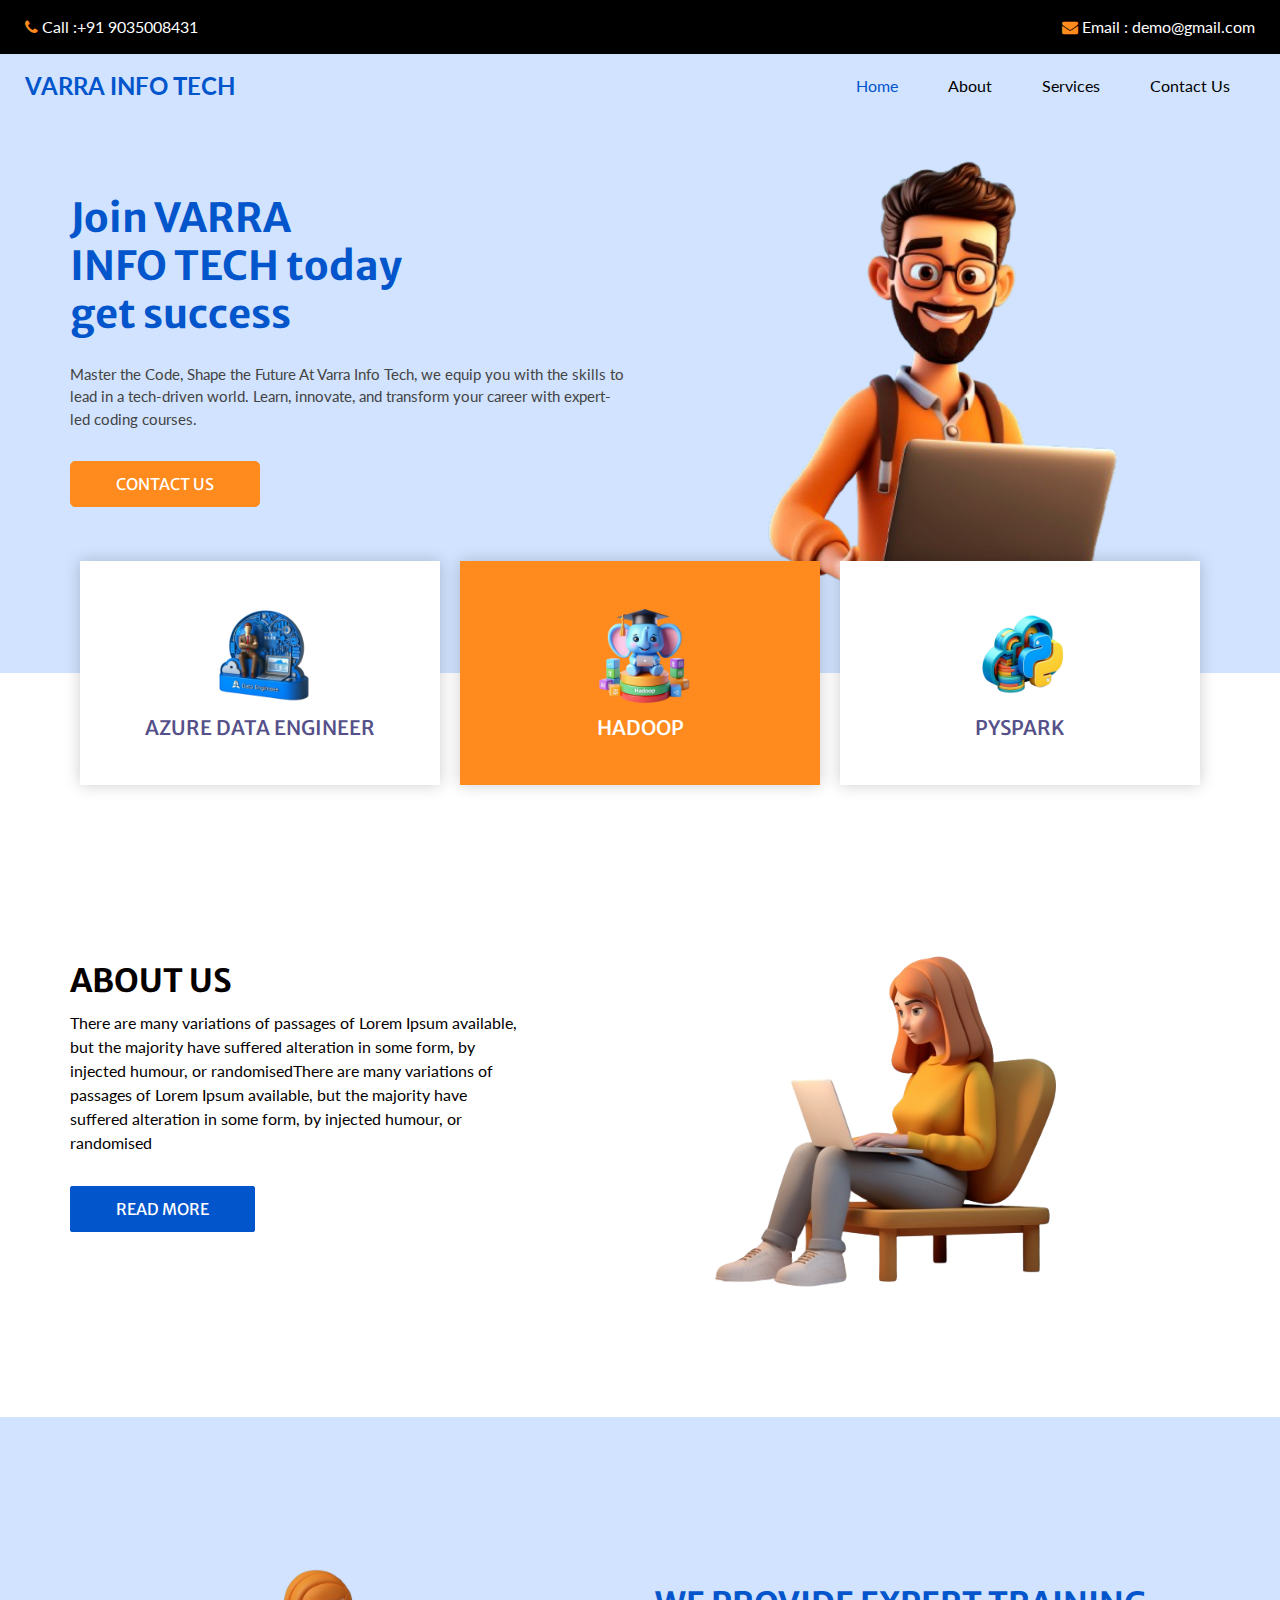
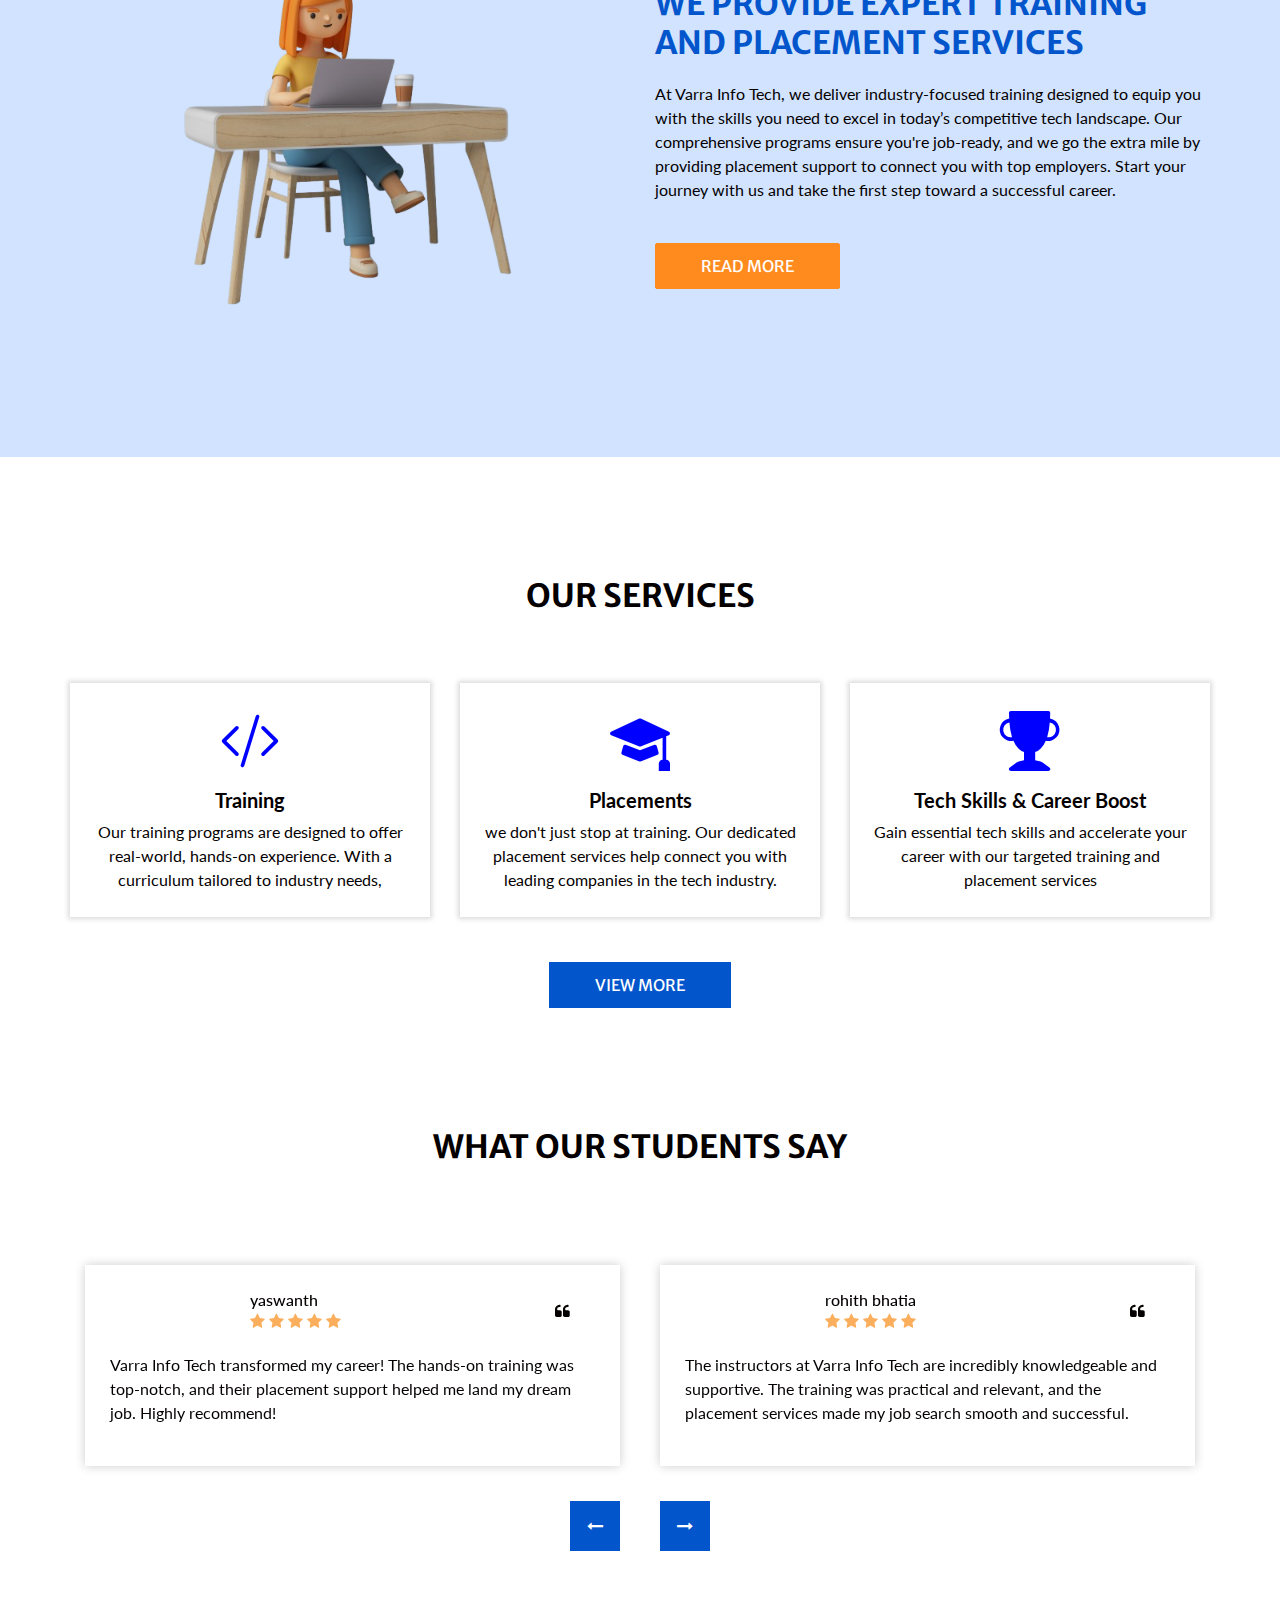
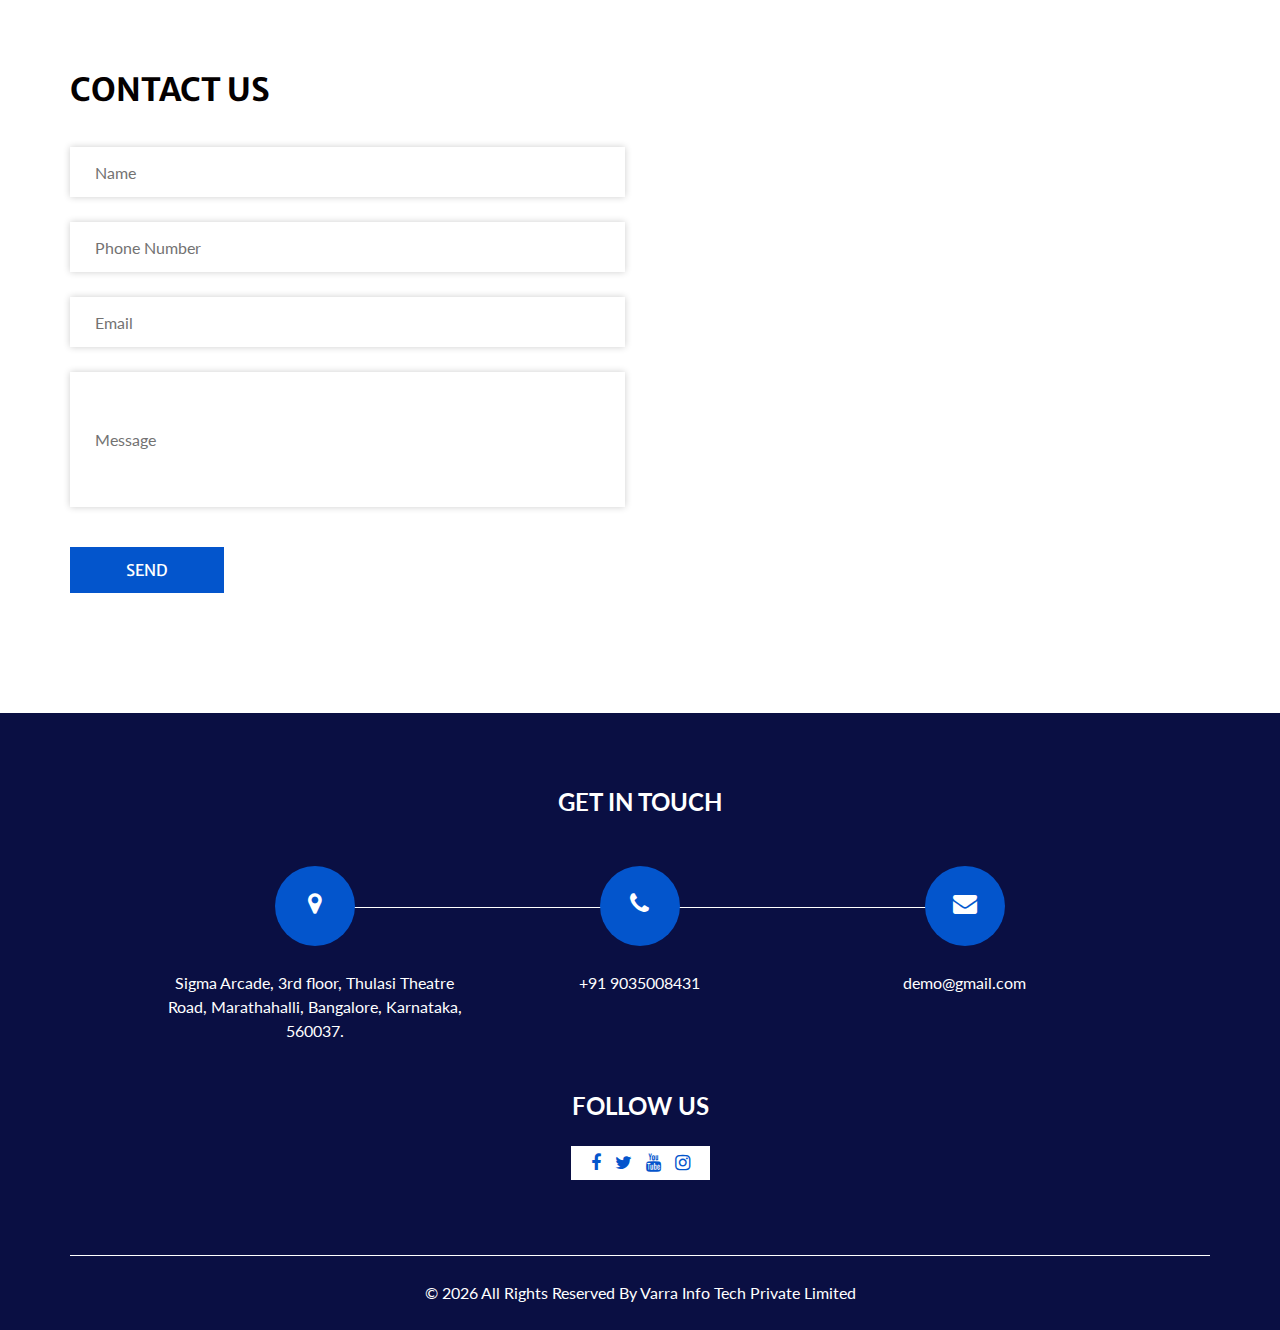
==== commit 5e762cde: "varra.com" ====
--- a/index.html
+++ b/index.html
@@ -8,11 +8,11 @@
   <!-- Mobile Metas -->
   <meta name="viewport" content="width=device-width, initial-scale=1, shrink-to-fit=no" />
   <!-- Site Metas -->
-  <meta name="keywords" content="" />
-  <meta name="description" content="" />
-  <meta name="author" content="" />
-
-  <title>Inance</title>
+  <meta name="keywords" content="varra info tech ,varra info tech private limited,hadoop, pyspark,best coding institute in banglore" />
+  <meta name="description" content="Varra Info Tech offers expert-led tech training and job placement services, equipping you with the skills to succeed in today’s competitive tech industry. Start your career with us!" />
+  <meta name="author" content="varra info tech" />
+<link rel="shortcut icon" href="./images/android-chrome-192x192.png" type="image/x-icon">
+  <title>varra info tech</title>
 
   <!-- slider stylesheet -->
   <link rel="stylesheet" type="text/css" href="https://cdnjs.cloudflare.com/ajax/libs/OwlCarousel2/2.3.4/assets/owl.carousel.min.css" />
@@ -55,7 +55,7 @@
           <nav class="navbar navbar-expand-lg custom_nav-container ">
             <a class="navbar-brand" href="index.html">
               <span>
-                VARRA INFO TECH.COM
+                VARRA INFO TECH
               </span>
             </a>
 
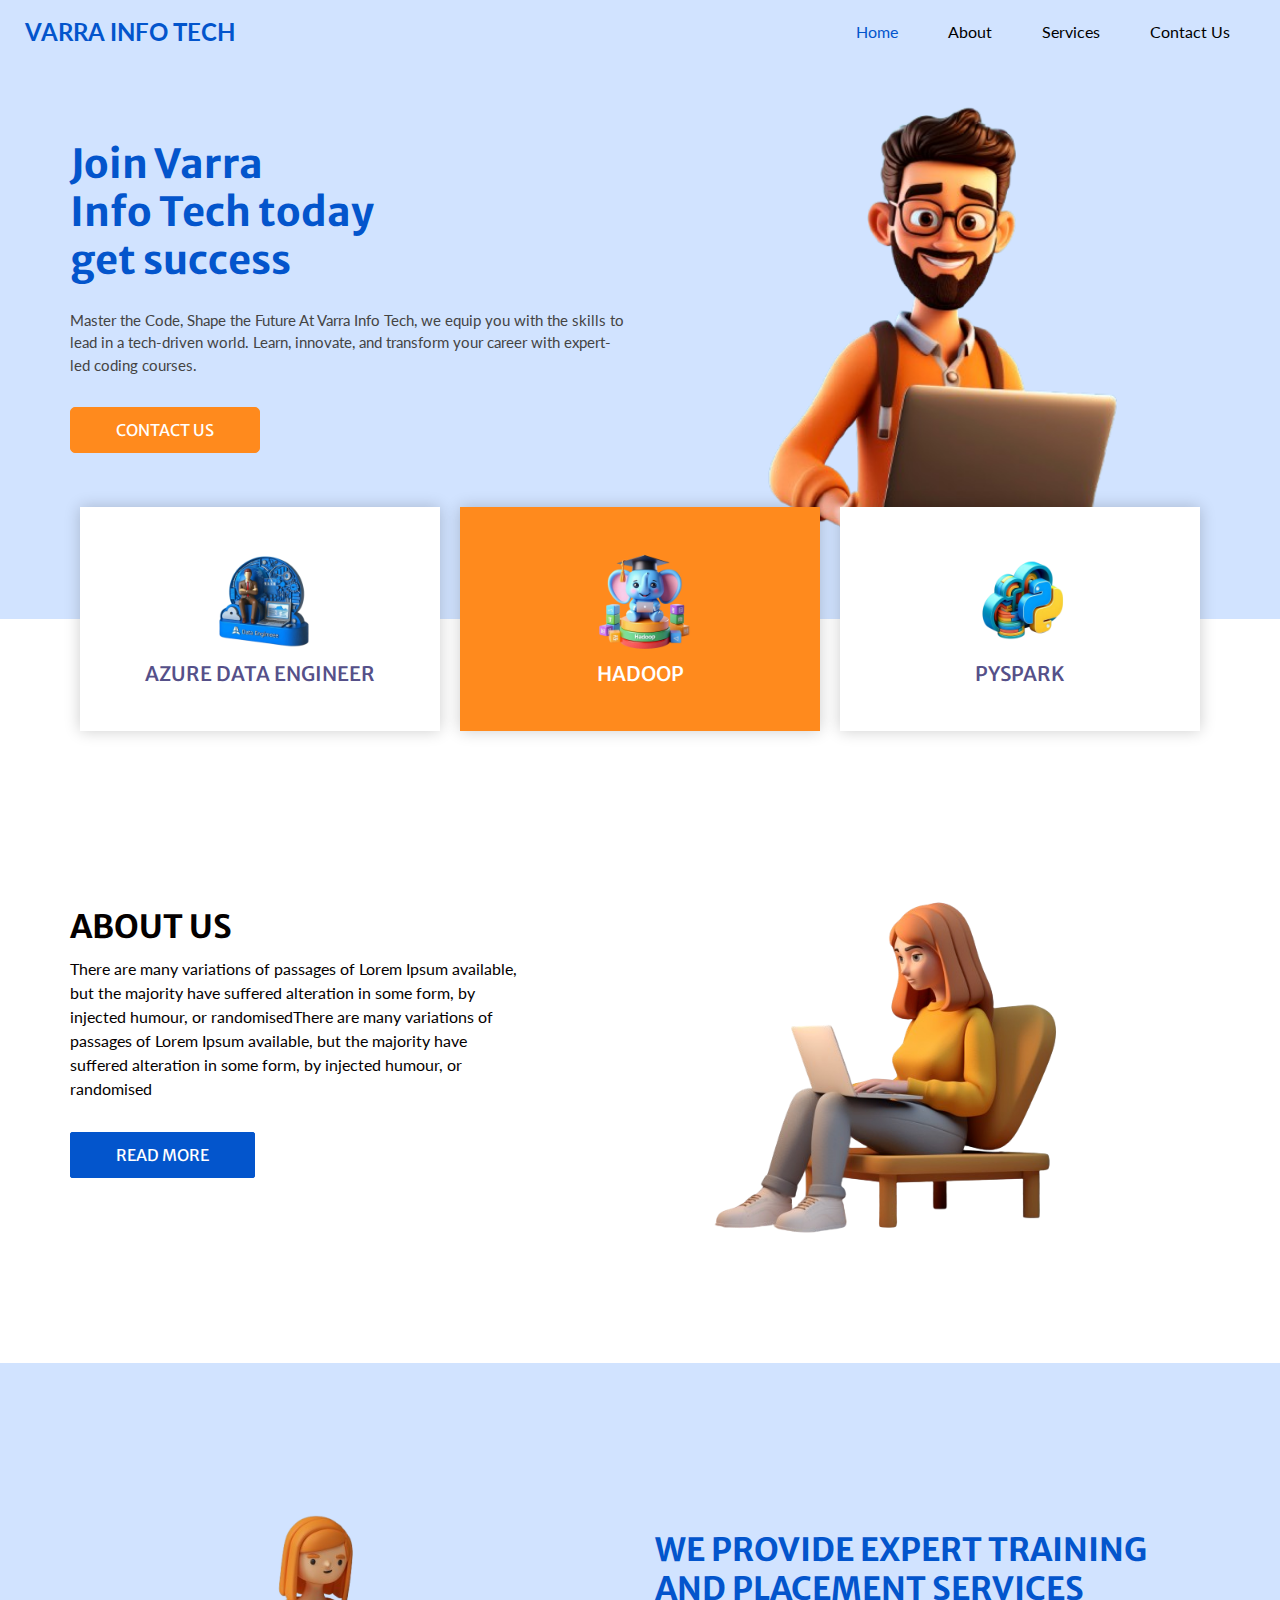
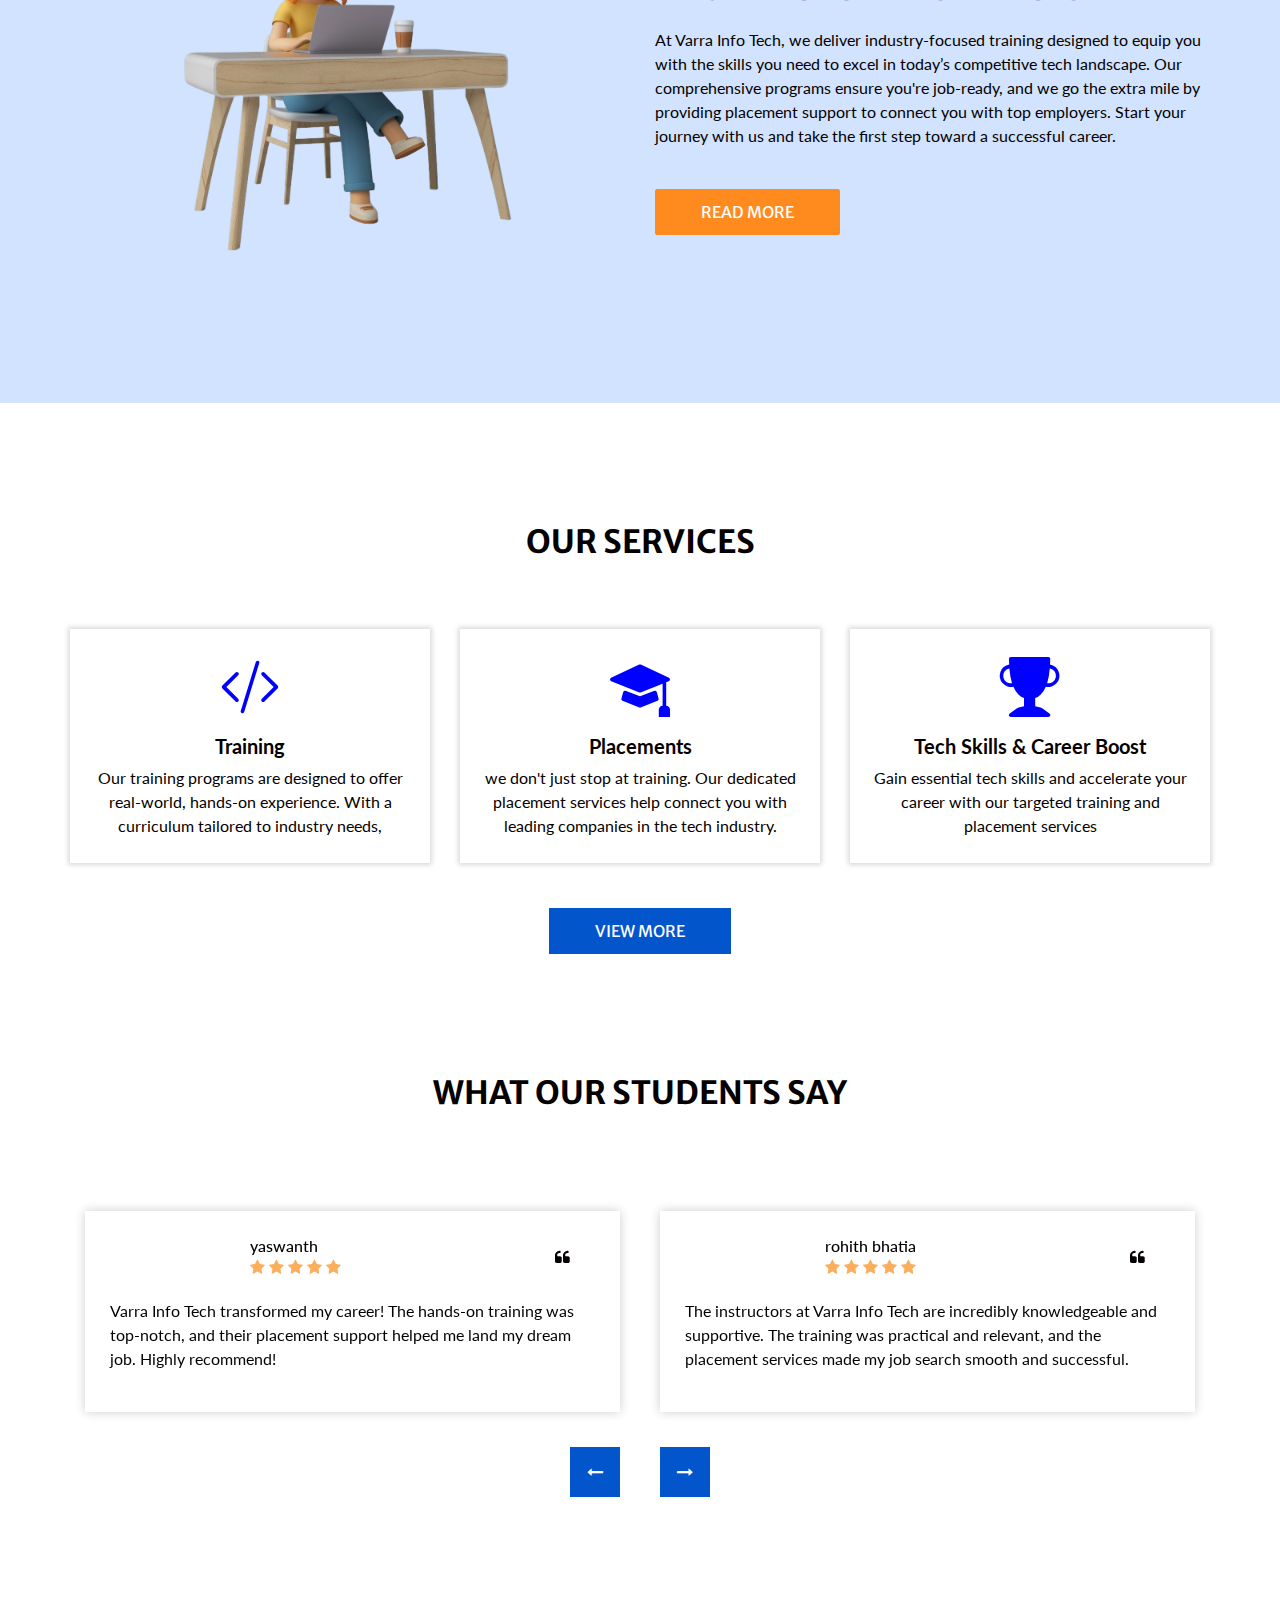
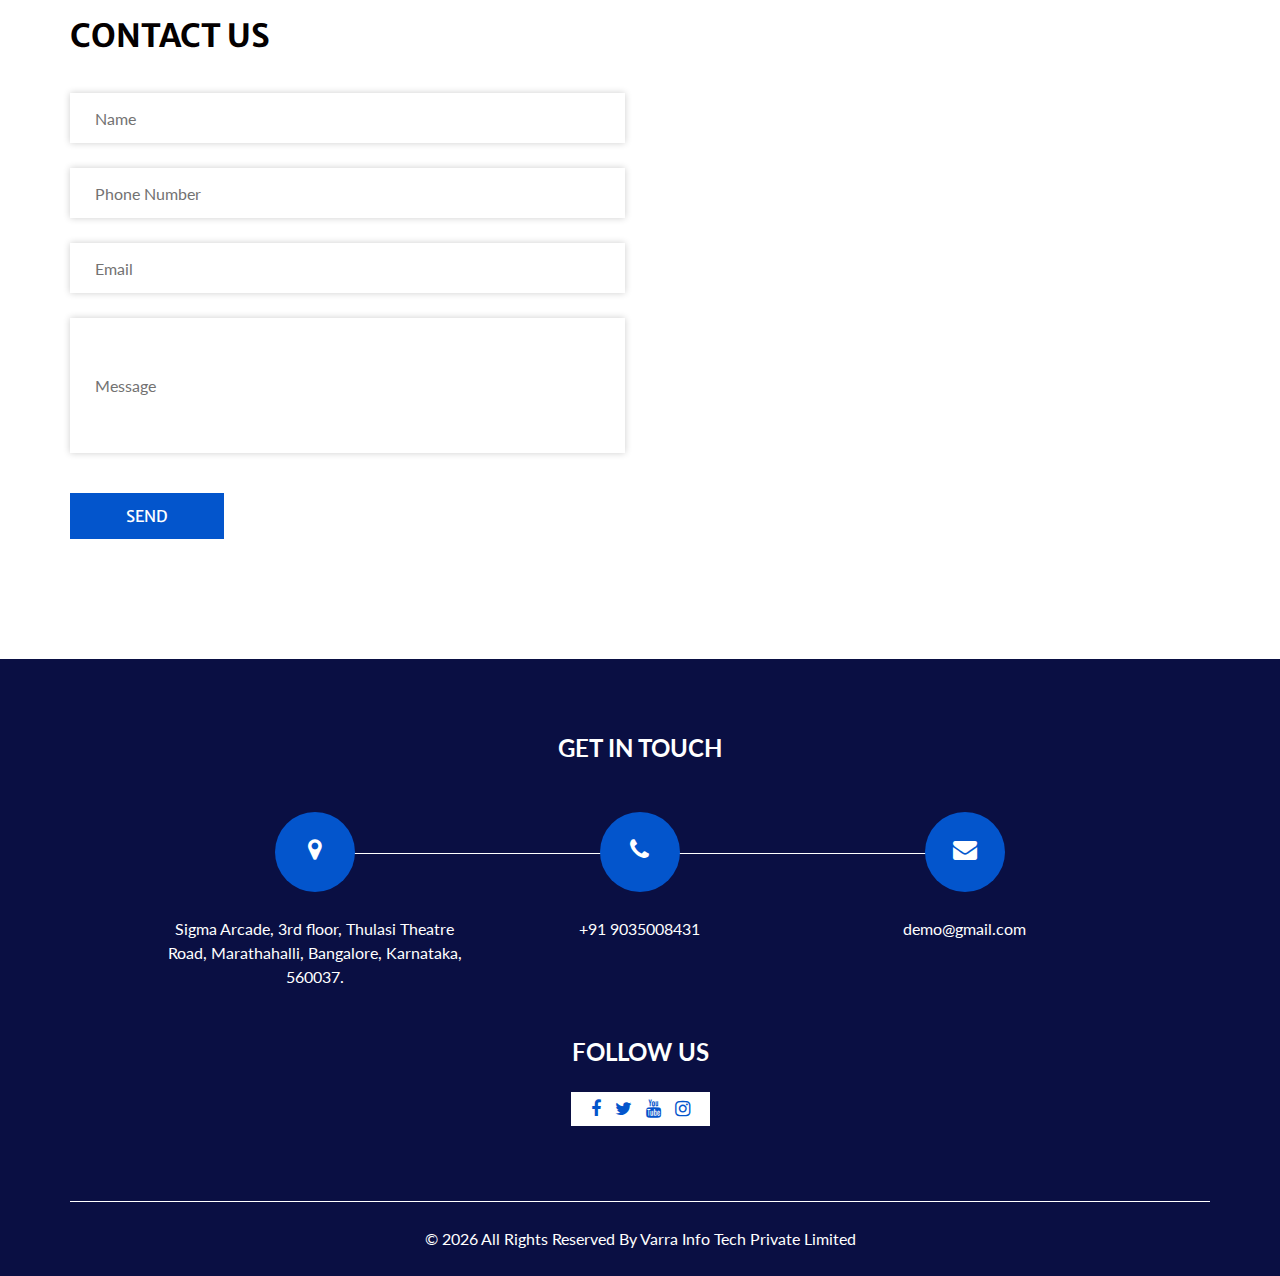
==== commit 63001ec6: "varra.com-mobile" ====
--- a/index.html
+++ b/index.html
@@ -8,14 +8,17 @@
   <!-- Mobile Metas -->
   <meta name="viewport" content="width=device-width, initial-scale=1, shrink-to-fit=no" />
   <!-- Site Metas -->
-  <meta name="keywords" content="varra info tech ,varra info tech private limited,hadoop, pyspark,best coding institute in banglore" />
-  <meta name="description" content="Varra Info Tech offers expert-led tech training and job placement services, equipping you with the skills to succeed in today’s competitive tech industry. Start your career with us!" />
+  <meta name="keywords"
+    content="varra info tech ,varra info tech private limited,hadoop, pyspark,best coding institute in banglore" />
+  <meta name="description"
+    content="Varra Info Tech offers expert-led tech training and job placement services, equipping you with the skills to succeed in today’s competitive tech industry. Start your career with us!" />
   <meta name="author" content="varra info tech" />
-<link rel="shortcut icon" href="./images/android-chrome-192x192.png" type="image/x-icon">
+  <link rel="shortcut icon" href="./images/android-chrome-192x192.png" type="image/x-icon">
   <title>varra info tech</title>
 
   <!-- slider stylesheet -->
-  <link rel="stylesheet" type="text/css" href="https://cdnjs.cloudflare.com/ajax/libs/OwlCarousel2/2.3.4/assets/owl.carousel.min.css" />
+  <link rel="stylesheet" type="text/css"
+    href="https://cdnjs.cloudflare.com/ajax/libs/OwlCarousel2/2.3.4/assets/owl.carousel.min.css" />
   <!-- bootstrap core css -->
   <link rel="stylesheet" type="text/css" href="css/bootstrap.css" />
   <!-- font awesome style -->
@@ -32,24 +35,7 @@
   <div class="hero_area">
     <!-- header section strats -->
     <header class="header_section">
-      <div class="header_top">
-        <div class="container-fluid">
-          <div class="contact_nav">
-            <a href="">
-              <i class="fa fa-phone" aria-hidden="true"></i>
-              <span>
-                Call :+91 9035008431
-              </span>
-            </a>
-            <a href="">
-              <i class="fa fa-envelope" aria-hidden="true"></i>
-              <span>
-                Email : demo@gmail.com
-              </span>
-            </a>
-          </div>
-        </div>
-      </div>
+     
       <div class="header_bottom">
         <div class="container-fluid">
           <nav class="navbar navbar-expand-lg custom_nav-container ">
@@ -59,7 +45,8 @@
               </span>
             </a>
 
-            <button class="navbar-toggler" type="button" data-toggle="collapse" data-target="#navbarSupportedContent" aria-controls="navbarSupportedContent" aria-expanded="false" aria-label="Toggle navigation">
+            <button class="navbar-toggler" type="button" data-toggle="collapse" data-target="#navbarSupportedContent"
+              aria-controls="navbarSupportedContent" aria-expanded="false" aria-label="Toggle navigation">
               <span class=""> </span>
             </button>
 
@@ -90,14 +77,15 @@
         <div class="row">
           <div class="col-md-6 ">
             <div class="detail-box">
-              <h1>
-                Join VARRA <br>
-                INFO TECH today <br>
+              <h1 class="hero-header">
+                Join Varra <br>
+                Info Tech today <br>
                 get success
               </h1>
               <p>
                 Master the Code, Shape the Future
-At Varra Info Tech, we equip you with the skills to lead in a tech-driven world. Learn, innovate, and transform your career with expert-led coding courses.
+                At Varra Info Tech, we equip you with the skills to lead in a tech-driven world. Learn, innovate, and
+                transform your career with expert-led coding courses.
               </p>
               <a href="">
                 Contact Us
@@ -121,7 +109,7 @@
       <div class="feature_container">
         <div class="box">
           <div class="img-box">
-           <img class="b-logos" src="./images/azure-removebg-preview.png" alt="">
+            <img class="b-logos" src="./images/azure-removebg-preview.png" alt="">
           </div>
           <h5 class="name">
             Azure data engineer
@@ -160,7 +148,9 @@
               About us
             </h2>
             <p>
-              There are many variations of passages of Lorem Ipsum available, but the majority have suffered alteration in some form, by injected humour, or randomisedThere are many variations of passages of Lorem Ipsum available, but the majority have suffered alteration in some form, by injected humour, or randomised
+              There are many variations of passages of Lorem Ipsum available, but the majority have suffered alteration
+              in some form, by injected humour, or randomisedThere are many variations of passages of Lorem Ipsum
+              available, but the majority have suffered alteration in some form, by injected humour, or randomised
             </p>
             <a href="">
               Read More
@@ -169,7 +159,8 @@
         </div>
         <div class="col-lg-7 col-md-6">
           <div class="img-box">
-            <img class="three-d-img"src="images/3d-rendering-cartoon-like-woman-working-computer-removebg-preview.png" alt="">
+            <img class="three-d-img" src="images/3d-rendering-cartoon-like-woman-working-computer-removebg-preview.png"
+              alt="">
           </div>
         </div>
       </div>
@@ -196,7 +187,10 @@
               Placement Services
             </h2>
             <p>
-              At Varra Info Tech, we deliver industry-focused training designed to equip you with the skills you need to excel in today’s competitive tech landscape. Our comprehensive programs ensure you're job-ready, and we go the extra mile by providing placement support to connect you with top employers. Start your journey with us and take the first step toward a successful career.
+              At Varra Info Tech, we deliver industry-focused training designed to equip you with the skills you need to
+              excel in today’s competitive tech landscape. Our comprehensive programs ensure you're job-ready, and we go
+              the extra mile by providing placement support to connect you with top employers. Start your journey with
+              us and take the first step toward a successful career.
             </p>
             <a href="">
               Read More
@@ -227,7 +221,8 @@
                 Training
               </h5>
               <p>
-                Our training programs are designed to offer real-world, hands-on experience. With a curriculum tailored to industry needs,
+                Our training programs are designed to offer real-world, hands-on experience. With a curriculum tailored
+                to industry needs,
               </p>
             </div>
           </div>
@@ -242,7 +237,8 @@
                 Placements
               </h5>
               <p>
-                we don't just stop at training. Our dedicated placement services help connect you with leading companies in the tech industry.
+                we don't just stop at training. Our dedicated placement services help connect you with leading companies
+                in the tech industry.
               </p>
             </div>
           </div>
@@ -306,7 +302,8 @@
               </div>
               <div class="client_text">
                 <p>
-                  Varra Info Tech transformed my career! The hands-on training was top-notch, and their placement support helped me land my dream job. Highly recommend!
+                  Varra Info Tech transformed my career! The hands-on training was top-notch, and their placement
+                  support helped me land my dream job. Highly recommend!
                 </p>
               </div>
             </div>
@@ -333,7 +330,8 @@
               </div>
               <div class="client_text">
                 <p>
-                  The instructors at Varra Info Tech are incredibly knowledgeable and supportive. The training was practical and relevant, and the placement services made my job search smooth and successful.
+                  The instructors at Varra Info Tech are incredibly knowledgeable and supportive. The training was
+                  practical and relevant, and the placement services made my job search smooth and successful.
                 </p>
               </div>
             </div>
@@ -360,7 +358,8 @@
               </div>
               <div class="client_text">
                 <p>
-                  I couldn’t have asked for a better learning experience. Varra Info Tech provided exceptional training and excellent job placement assistance. My new career path is thanks to them!
+                  I couldn’t have asked for a better learning experience. Varra Info Tech provided exceptional training
+                  and excellent job placement assistance. My new career path is thanks to them!
                 </p>
               </div>
             </div>
@@ -387,7 +386,8 @@
               </div>
               <div class="client_text">
                 <p>
-                  Varra Info Tech offers comprehensive training that truly prepares you for the industry. The placement team is also fantastic — I got a great job right after completing the course!
+                  Varra Info Tech offers comprehensive training that truly prepares you for the industry. The placement
+                  team is also fantastic — I got a great job right after completing the course!
                 </p>
               </div>
             </div>
@@ -434,7 +434,10 @@
           <div class="map_container">
             <div class="map">
               <div id="googleMap" style="width:100%;height:100%;">
-                <iframe src="https://www.google.com/maps/embed?pb=!1m18!1m12!1m3!1d3888.244846507994!2d77.69542037428357!3d12.956178287357764!2m3!1f0!2f0!3f0!3m2!1i1024!2i768!4f13.1!3m3!1m2!1s0x3bae13ccbdf0d9d7%3A0x99f592936b758541!2s434%2C%20Tulsi%20Theater%20Rd%2C%20Marathahalli%20Village%2C%20Marathahalli%2C%20Bengaluru%2C%20Karnataka%20560037!5e0!3m2!1sen!2sin!4v1726116457026!5m2!1sen!2sin" width="600" height="450" style="border:0;" allowfullscreen="" loading="lazy" referrerpolicy="no-referrer-when-downgrade"></iframe>
+                <iframe
+                  src="https://www.google.com/maps/embed?pb=!1m18!1m12!1m3!1d3888.244846507994!2d77.69542037428357!3d12.956178287357764!2m3!1f0!2f0!3f0!3m2!1i1024!2i768!4f13.1!3m3!1m2!1s0x3bae13ccbdf0d9d7%3A0x99f592936b758541!2s434%2C%20Tulsi%20Theater%20Rd%2C%20Marathahalli%20Village%2C%20Marathahalli%2C%20Bengaluru%2C%20Karnataka%20560037!5e0!3m2!1sen!2sin!4v1726116457026!5m2!1sen!2sin"
+                  width="600" height="450" style="border:0;" allowfullscreen="" loading="lazy"
+                  referrerpolicy="no-referrer-when-downgrade"></iframe>
               </div>
             </div>
           </div>
@@ -464,9 +467,9 @@
                     </div>
                     <p>
                       Sigma Arcade, 3rd floor,
-Thulasi Theatre Road,
-Marathahalli, Bangalore,
-Karnataka, 560037.
+                      Thulasi Theatre Road,
+                      Marathahalli, Bangalore,
+                      Karnataka, 560037.
                     </p>
                   </div>
                 </a>
@@ -478,7 +481,7 @@
                       <i class="fa fa-phone" aria-hidden="true"></i>
                     </div>
                     <p>
-                     +91 9035008431
+                      +91 9035008431
                     </p>
                   </div>
                 </a>
@@ -541,7 +544,7 @@
   <script src="https://cdnjs.cloudflare.com/ajax/libs/OwlCarousel2/2.3.4/owl.carousel.min.js">
   </script>
   <script src="js/custom.js"></script>
- 
+
 
 
 </body>
--- a/css/style.css
+++ b/css/style.css
@@ -851,3 +851,20 @@
   color: blue;
 }
 
+@media(max-width:576px){
+  body{
+    text-align: center;
+  }
+  .hero-header{
+    font-size: 30px;
+  }
+  .about-flex{
+    display: flex;
+    flex-wrap: wrap-reverse;
+  }
+  .three-d-img{
+    height: 300px;
+    margin-top: -70px;
+  }
+}
+
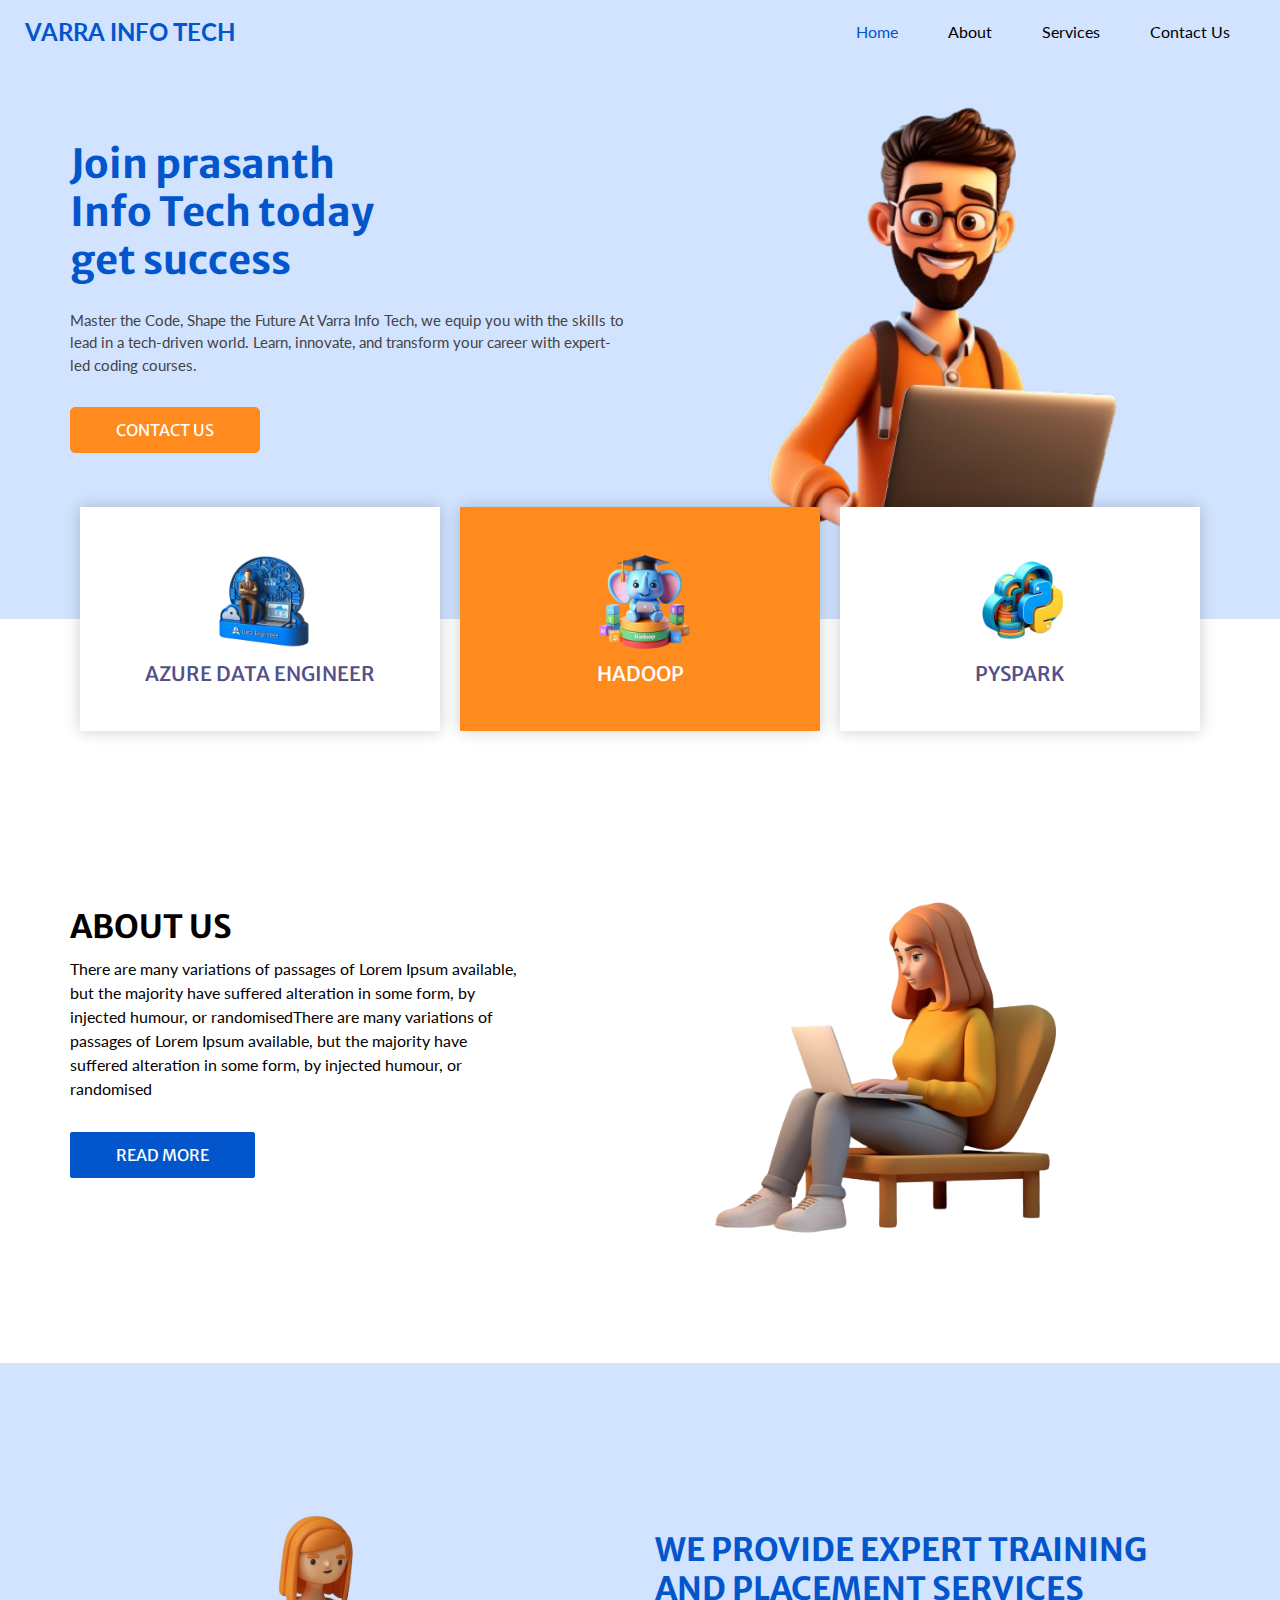
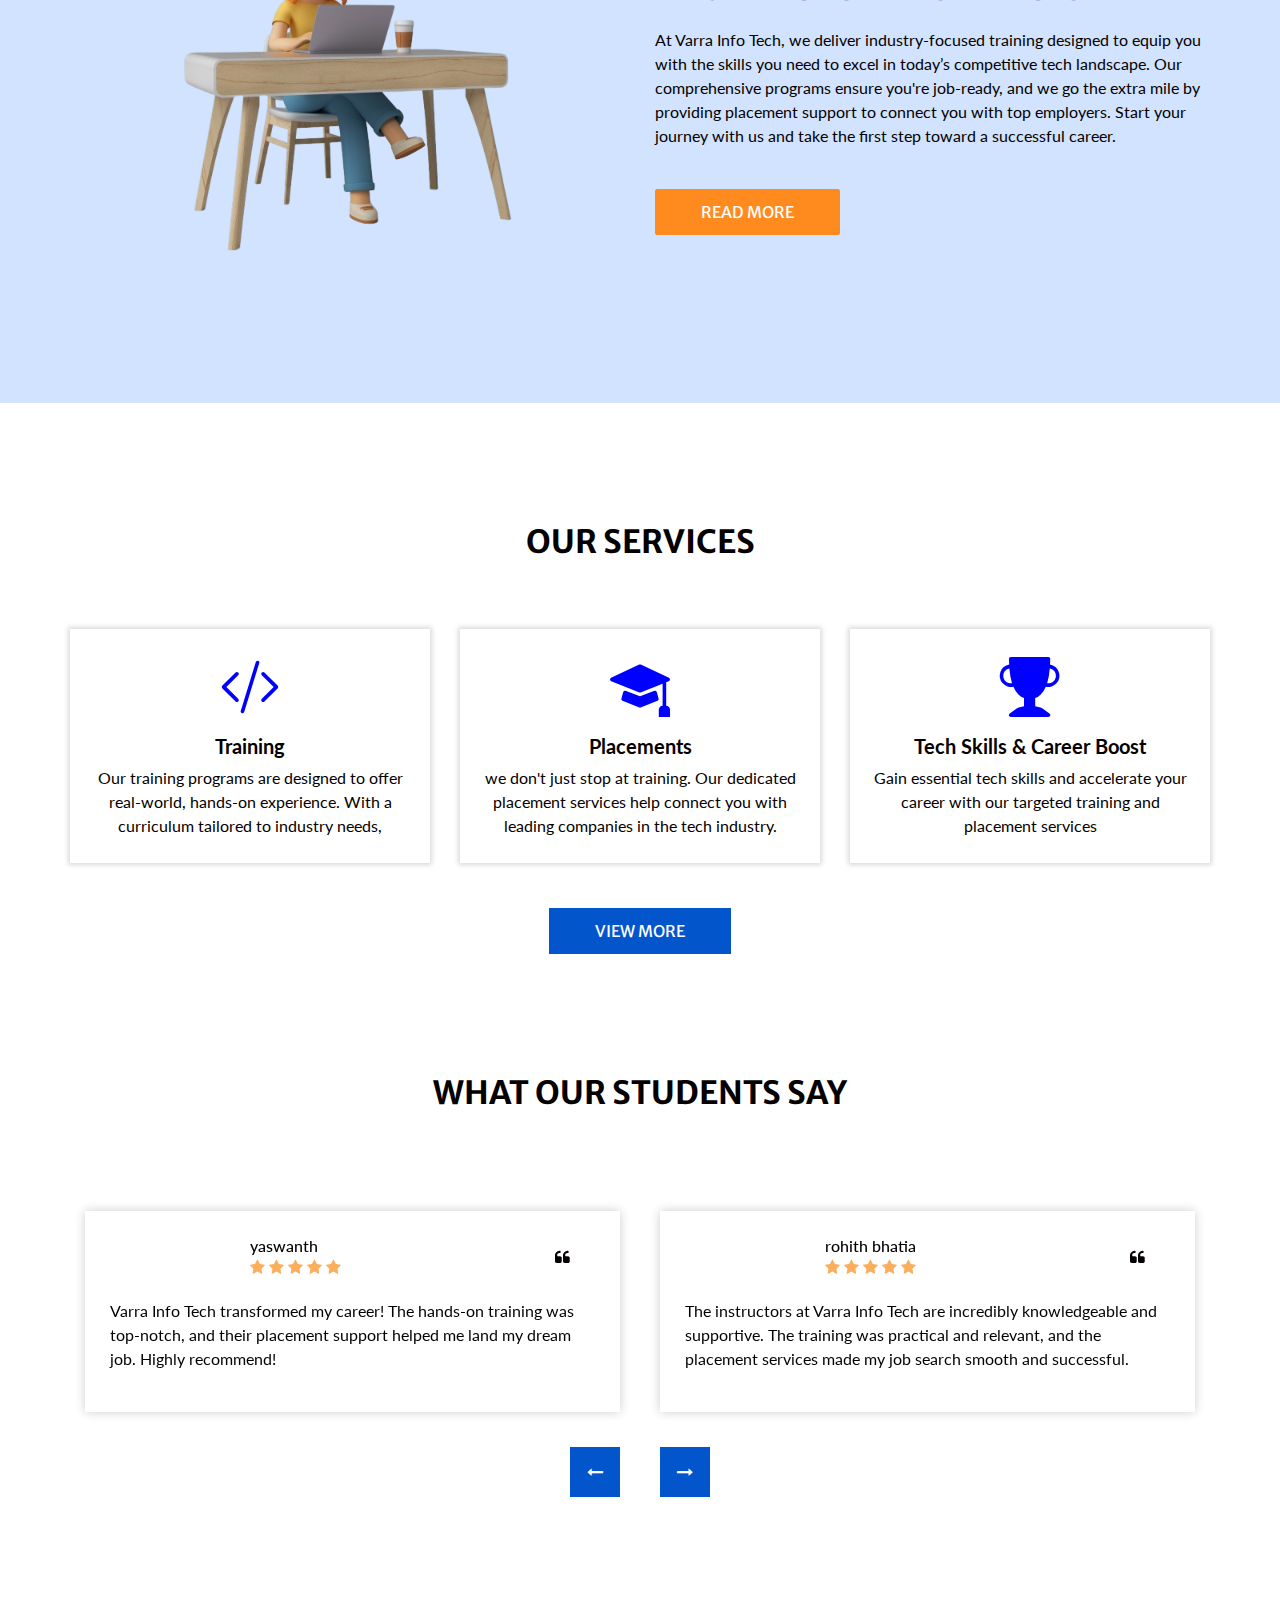
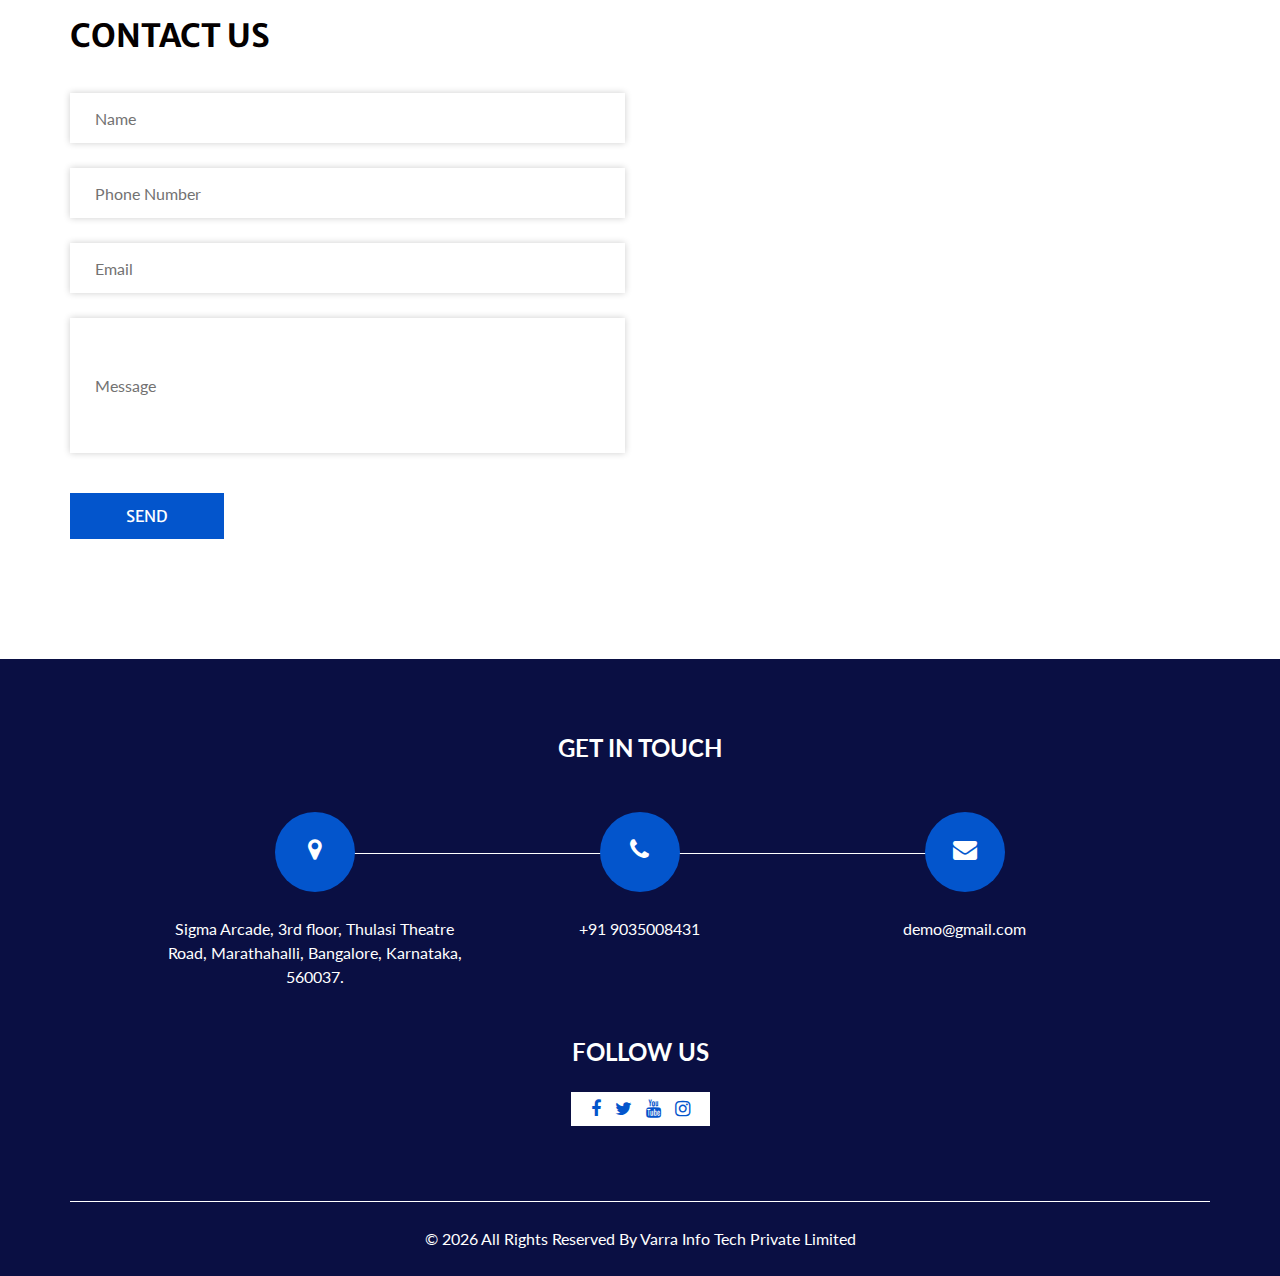
==== commit 947a3260: "prasanth" ====
--- a/index.html
+++ b/index.html
@@ -74,11 +74,11 @@
     <!-- slider section -->
     <section class="slider_section ">
       <div class="container ">
-        <div class="row">
+        <div class="row about-flex">
           <div class="col-md-6 ">
             <div class="detail-box">
               <h1 class="hero-header">
-                Join Varra <br>
+                Join prasanth <br>
                 Info Tech today <br>
                 get success
               </h1>
@@ -141,7 +141,7 @@
 
   <section class="about_section layout_padding-bottom">
     <div class="container">
-      <div class="row">
+      <div class="row about-flex">
         <div class="col-lg-5 col-md-6">
           <div class="detail-box">
             <h2>
@@ -208,7 +208,7 @@
   <section class="service_section layout_padding">
     <div class="container ">
       <div class="heading_container heading_center">
-        <h2> Our Services </h2>
+        <h2 class="hero-header"> Our Services </h2>
       </div>
       <div class="row">
         <div class="col-sm-6 col-md-4 mx-auto">
@@ -274,7 +274,7 @@
   <section class="client_section ">
     <div class="container">
       <div class="heading_container heading_center">
-        <h2>
+        <h2 class="hero-header">
           What Our Students Say
         </h2>
       </div>
@@ -404,7 +404,7 @@
   <section class="contact_section layout_padding">
     <div class="container">
       <div class="heading_container">
-        <h2>
+        <h2 class="hero-header">
           Contact Us
         </h2>
       </div>
--- a/css/style.css
+++ b/css/style.css
@@ -866,5 +866,9 @@
     height: 300px;
     margin-top: -70px;
   }
-}
-
+  iframe{
+    width: 100%;
+    height: 300px;
+  }
+}
+
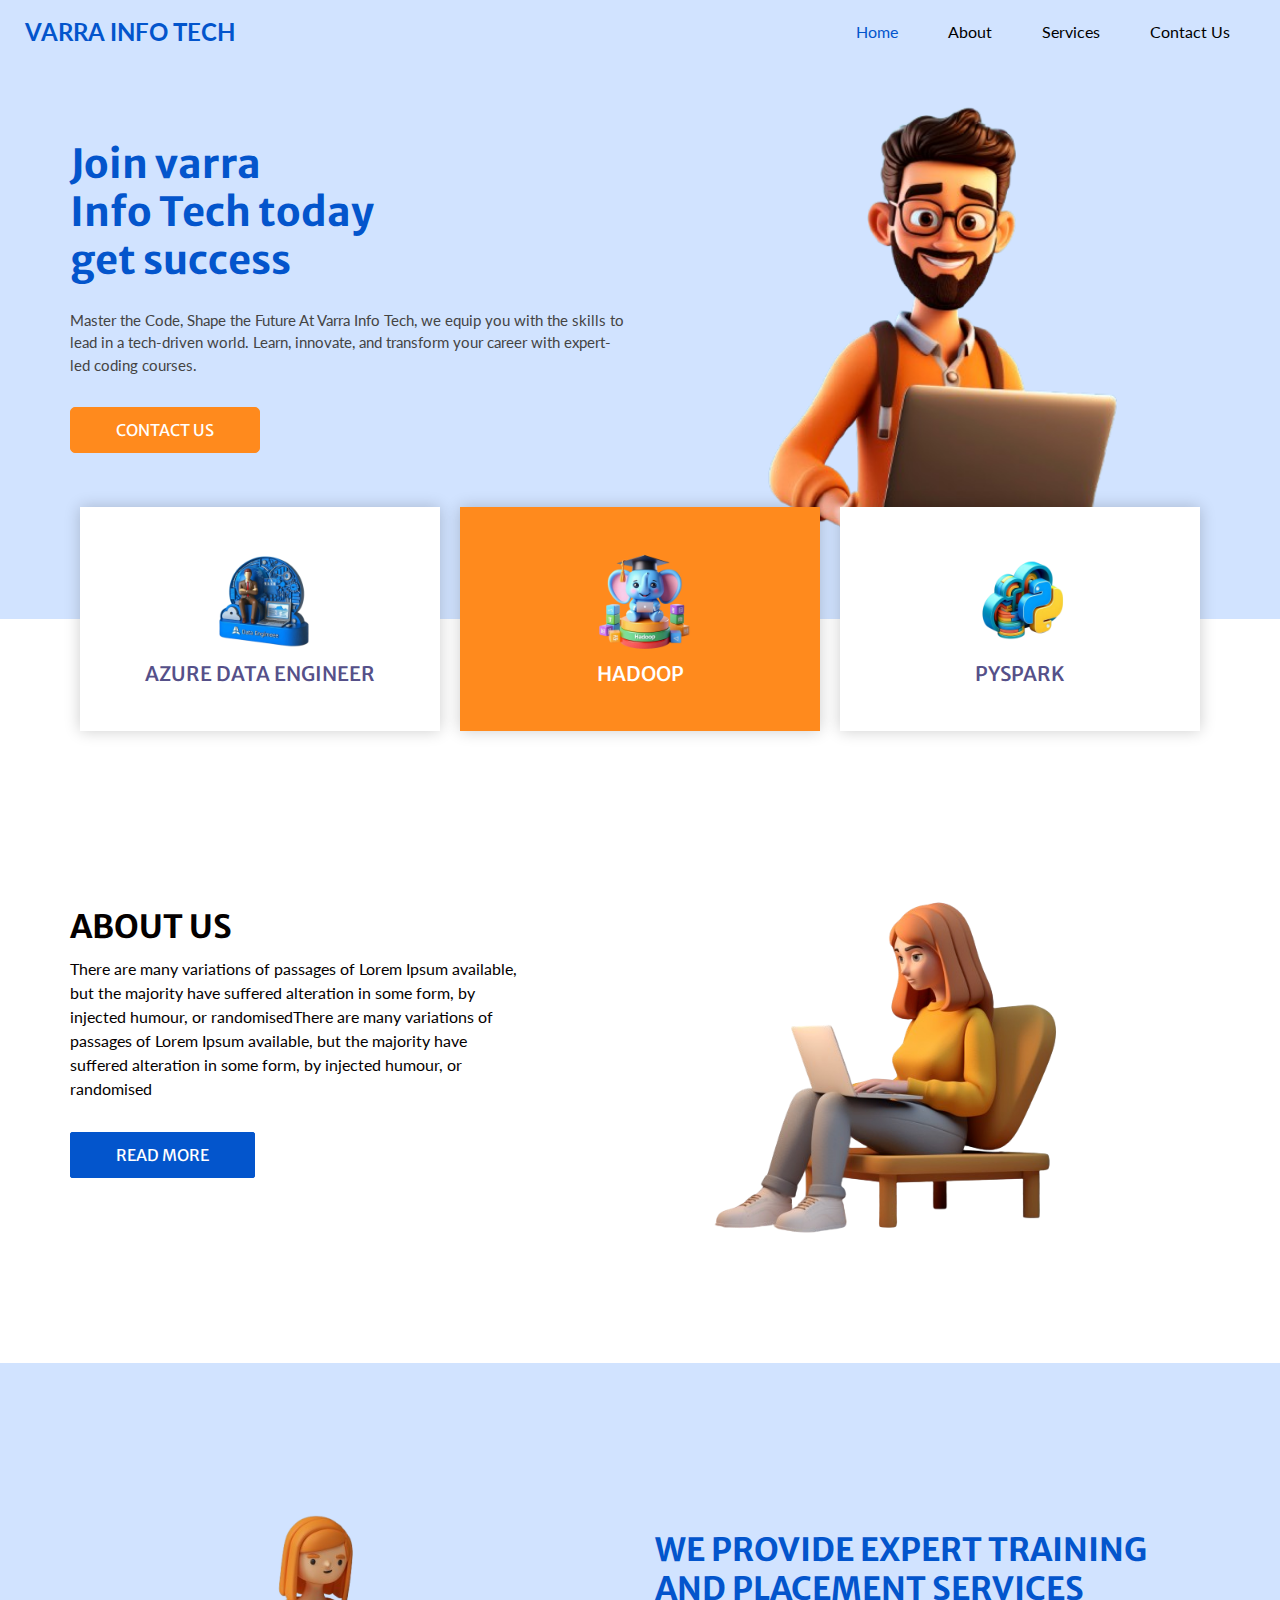
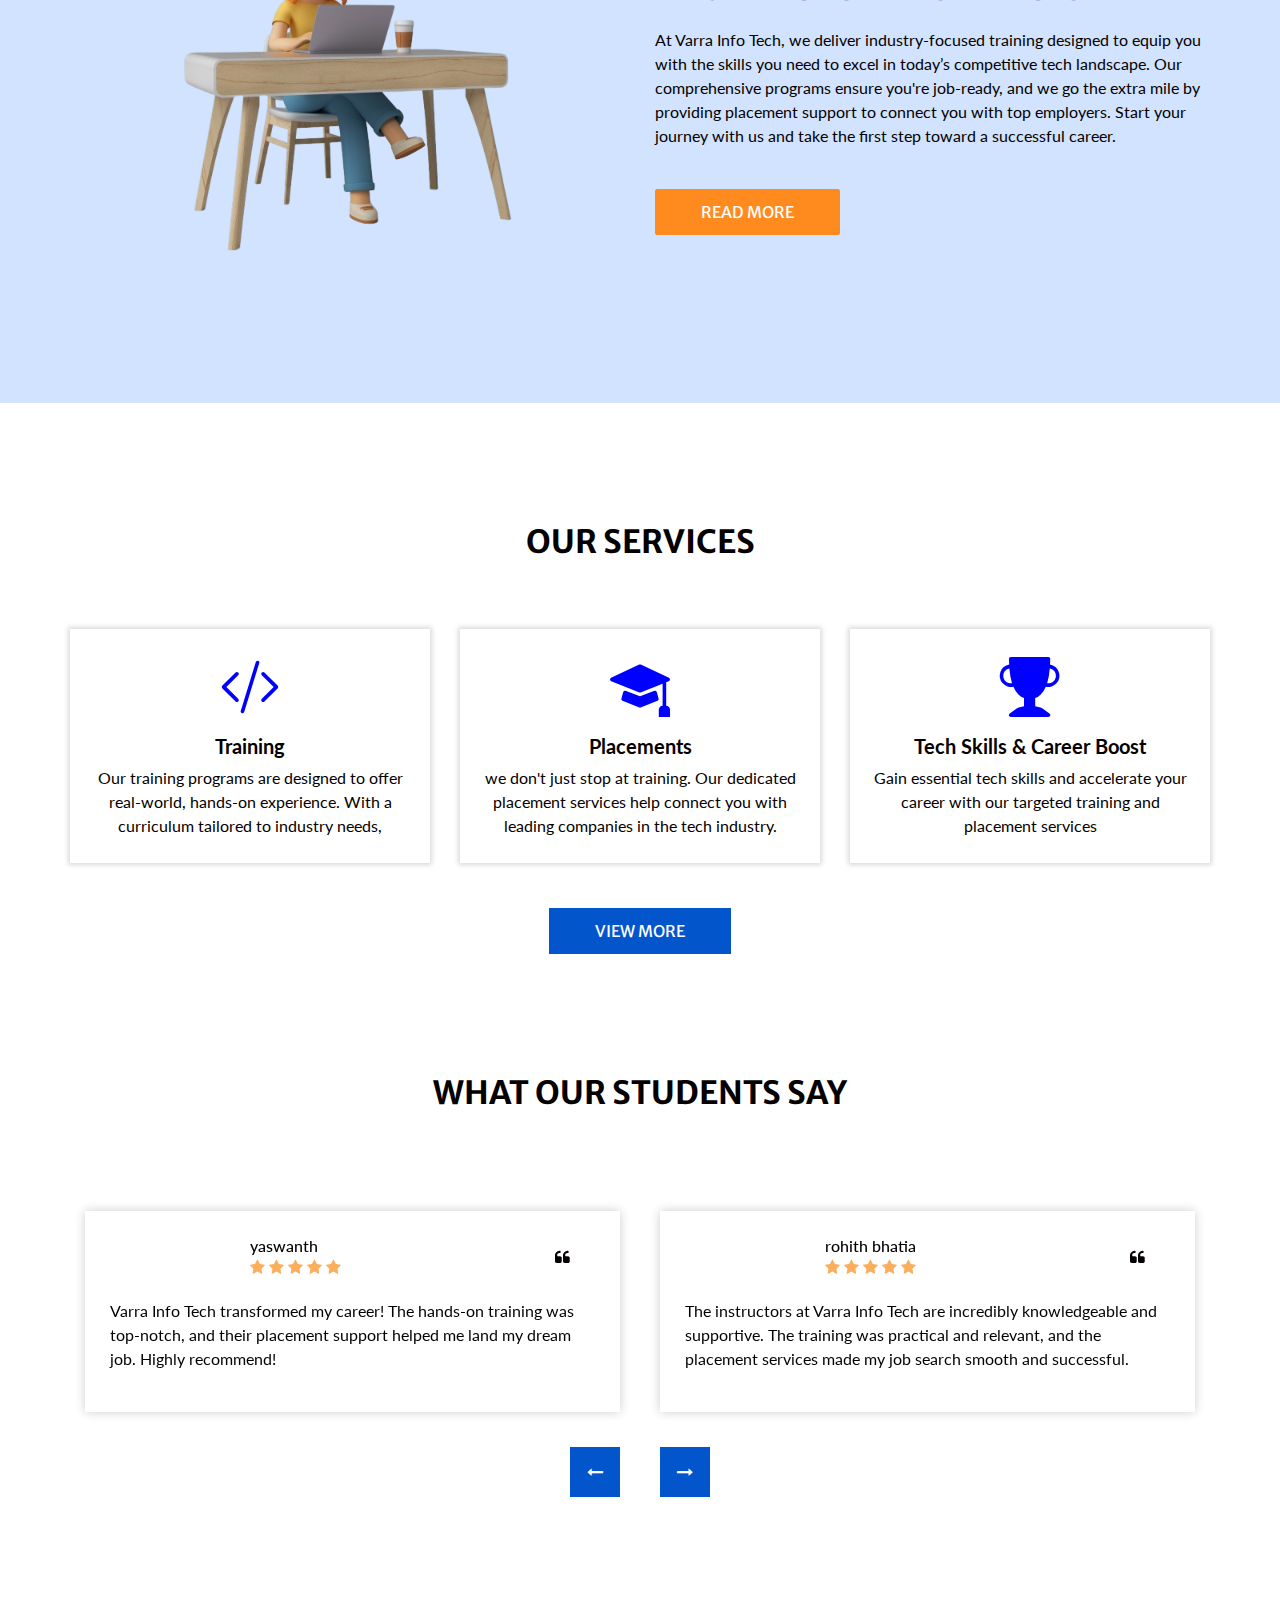
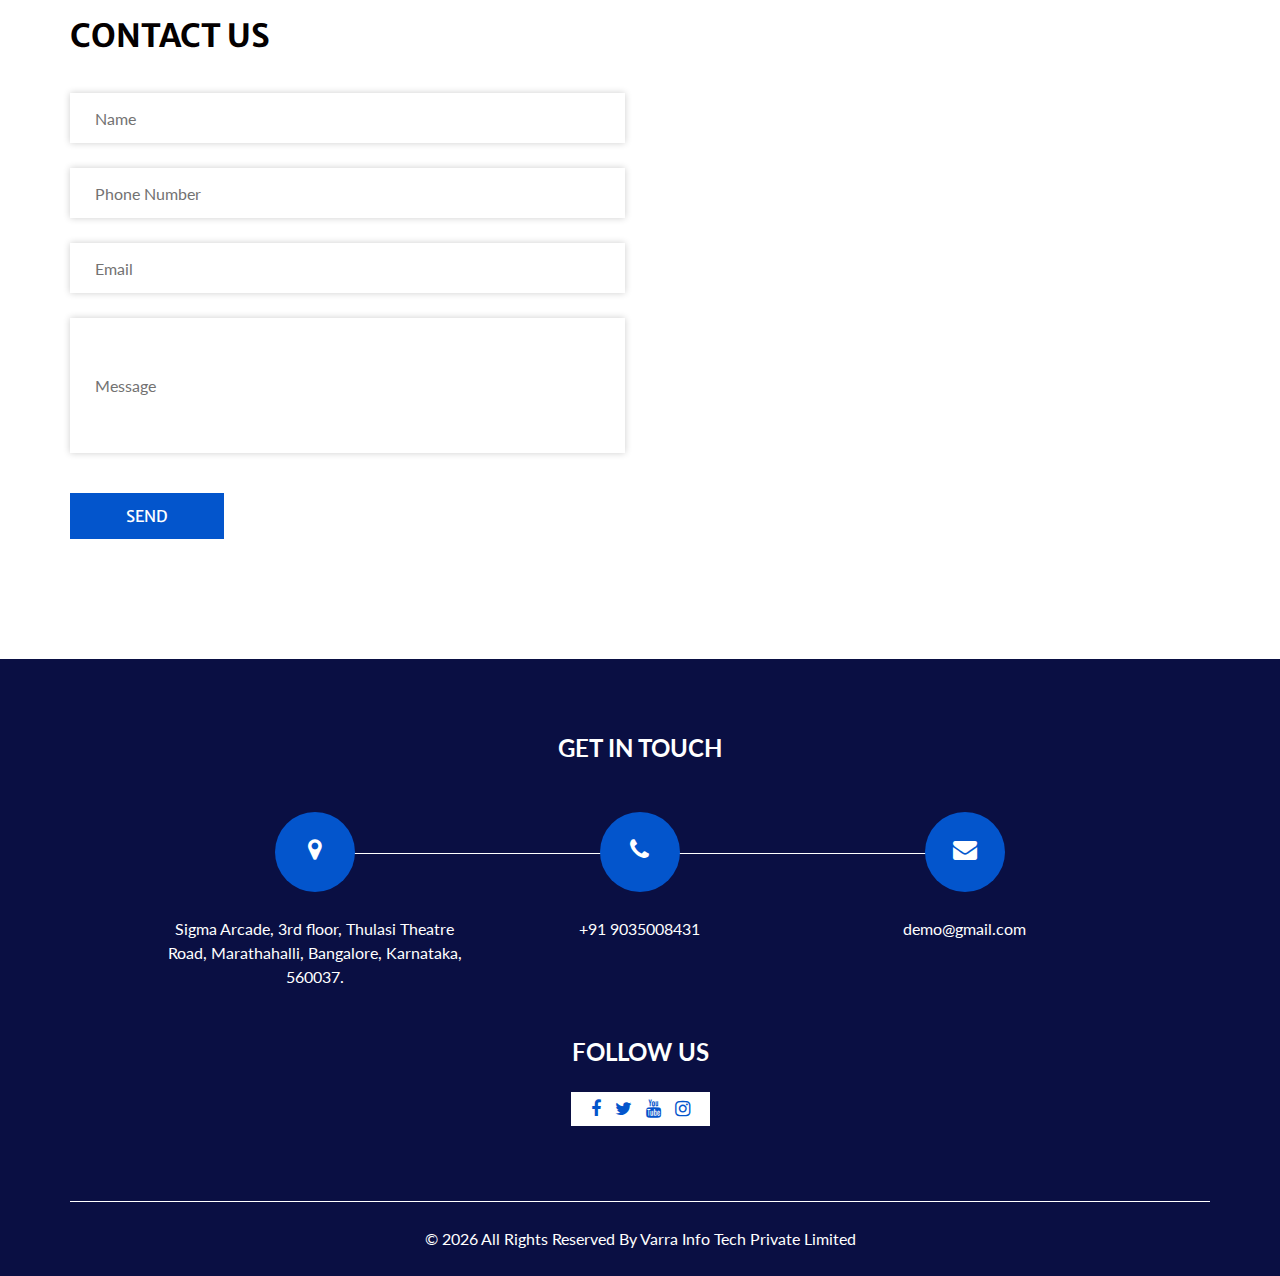
==== commit 1914d8ee: "varra" ====
--- a/index.html
+++ b/index.html
@@ -78,7 +78,7 @@
           <div class="col-md-6 ">
             <div class="detail-box">
               <h1 class="hero-header">
-                Join prasanth <br>
+                Join varra <br>
                 Info Tech today <br>
                 get success
               </h1>
